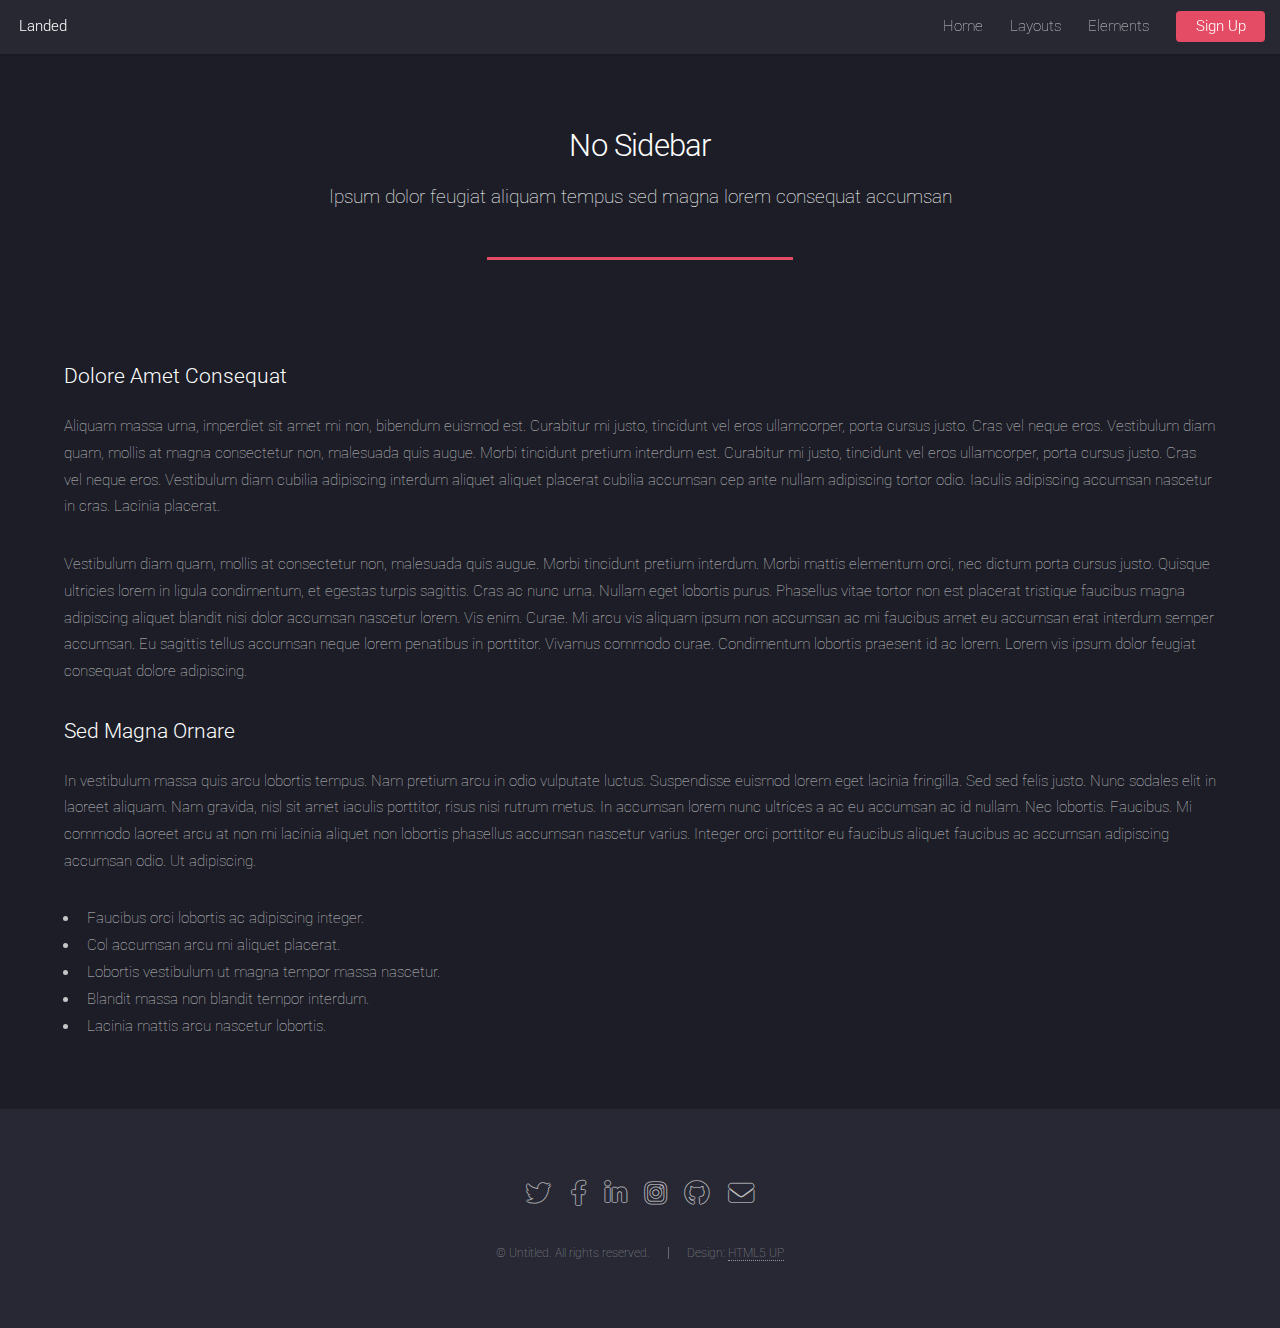
==== baseInformation.html @ 924f4331 "added badge deploy" ====
<!DOCTYPE HTML>
<!--
	Landed by HTML5 UP
	html5up.net | @ajlkn
	Free for personal and commercial use under the CCA 3.0 license (html5up.net/license)
-->
<html>
	<head>
		<title>No Sidebar - Landed by HTML5 UP</title>
		<meta charset="utf-8" />
		<meta name="viewport" content="width=device-width, initial-scale=1, user-scalable=no" />
		<link rel="stylesheet" href="assets/css/main.css" />
		<noscript><link rel="stylesheet" href="assets/css/noscript.css" /></noscript>
	</head>
	<body class="is-preload">
		<div id="page-wrapper">

			<!-- Header -->
				<header id="header">
					<h1 id="logo"><a href="index.html">Landed</a></h1>
					<nav id="nav">
						<ul>
							<li><a href="index.html">Home</a></li>
							<li>
								<a href="#">Layouts</a>
								<ul>
									<li><a href="left-sidebar.html">Left Sidebar</a></li>
									<li><a href="right-sidebar.html">Right Sidebar</a></li>
									<li><a href="no-sidebar.html">No Sidebar</a></li>
									<li>
										<a href="#">Submenu</a>
										<ul>
											<li><a href="#">Option 1</a></li>
											<li><a href="#">Option 2</a></li>
											<li><a href="#">Option 3</a></li>
											<li><a href="#">Option 4</a></li>
										</ul>
									</li>
								</ul>
							</li>
							<li><a href="elements.html">Elements</a></li>
							<li><a href="#" class="button primary">Sign Up</a></li>
						</ul>
					</nav>
				</header>

			<!-- Main -->
				<div id="main" class="wrapper style1">
					<div class="container">
						<header class="major">
							<h2>No Sidebar</h2>
							<p>Ipsum dolor feugiat aliquam tempus sed magna lorem consequat accumsan</p>
						</header>

						<!-- Content -->
							<section id="content">
								<a href="#" class="image fit"><img src="images/pic07.jpg" alt="" /></a>
								<h3>Dolore Amet Consequat</h3>
								<p>Aliquam massa urna, imperdiet sit amet mi non, bibendum euismod est. Curabitur mi justo, tincidunt vel eros ullamcorper, porta cursus justo. Cras vel neque eros. Vestibulum diam quam, mollis at magna consectetur non, malesuada quis augue. Morbi tincidunt pretium interdum est. Curabitur mi justo, tincidunt vel eros ullamcorper, porta cursus justo. Cras vel neque eros. Vestibulum diam cubilia adipiscing interdum aliquet aliquet placerat cubilia accumsan cep ante nullam adipiscing tortor odio. Iaculis adipiscing accumsan nascetur in cras. Lacinia placerat.</p>
								<p>Vestibulum diam quam, mollis at consectetur non, malesuada quis augue. Morbi tincidunt pretium interdum. Morbi mattis elementum orci, nec dictum porta cursus justo. Quisque ultricies lorem in ligula condimentum, et egestas turpis sagittis. Cras ac nunc urna. Nullam eget lobortis purus. Phasellus vitae tortor non est placerat tristique faucibus magna adipiscing aliquet blandit nisi dolor accumsan nascetur lorem. Vis enim. Curae. Mi arcu vis aliquam ipsum non accumsan ac mi faucibus amet eu accumsan erat interdum semper accumsan. Eu sagittis tellus accumsan neque lorem penatibus in porttitor. Vivamus commodo curae. Condimentum lobortis praesent id ac lorem. Lorem vis ipsum dolor feugiat consequat dolore adipiscing.</p>
								<h3>Sed Magna Ornare</h3>
								<p>In vestibulum massa quis arcu lobortis tempus. Nam pretium arcu in odio vulputate luctus. Suspendisse euismod lorem eget lacinia fringilla. Sed sed felis justo. Nunc sodales elit in laoreet aliquam. Nam gravida, nisl sit amet iaculis porttitor, risus nisi rutrum metus. In accumsan lorem nunc ultrices a ac eu accumsan ac id nullam. Nec lobortis. Faucibus. Mi commodo laoreet arcu at non mi lacinia aliquet non lobortis phasellus accumsan nascetur varius. Integer orci porttitor eu faucibus aliquet faucibus ac accumsan adipiscing accumsan odio. Ut adipiscing.</p>
								<ul>
									<li>Faucibus orci lobortis ac adipiscing integer.</li>
									<li>Col accumsan arcu mi aliquet placerat.</li>
									<li>Lobortis vestibulum ut magna tempor massa nascetur.</li>
									<li>Blandit massa non blandit tempor interdum.</li>
									<li>Lacinia mattis arcu nascetur lobortis.</li>
								</ul>
							</section>

					</div>
				</div>

			<!-- Footer -->
				<footer id="footer">
					<ul class="icons">
						<li><a href="#" class="icon brands alt fa-twitter"><span class="label">Twitter</span></a></li>
						<li><a href="#" class="icon brands alt fa-facebook-f"><span class="label">Facebook</span></a></li>
						<li><a href="#" class="icon brands alt fa-linkedin-in"><span class="label">LinkedIn</span></a></li>
						<li><a href="#" class="icon brands alt fa-instagram"><span class="label">Instagram</span></a></li>
						<li><a href="#" class="icon brands alt fa-github"><span class="label">GitHub</span></a></li>
						<li><a href="#" class="icon solid alt fa-envelope"><span class="label">Email</span></a></li>
					</ul>
					<ul class="copyright">
						<li>&copy; Untitled. All rights reserved.</li><li>Design: <a href="http://html5up.net">HTML5 UP</a></li>
					</ul>
				</footer>

		</div>

		<!-- Scripts -->
			<script src="assets/js/jquery.min.js"></script>
			<script src="assets/js/jquery.scrolly.min.js"></script>
			<script src="assets/js/jquery.dropotron.min.js"></script>
			<script src="assets/js/jquery.scrollex.min.js"></script>
			<script src="assets/js/browser.min.js"></script>
			<script src="assets/js/breakpoints.min.js"></script>
			<script src="assets/js/util.js"></script>
			<script src="assets/js/main.js"></script>
---- assets/css/main.css ----
@import url("fontawesome-all.min.css");
@import url("https://fonts.googleapis.com/css?family=Roboto:100,300,100italic,300italic");

/*
	Landed by HTML5 UP
	html5up.net | @ajlkn
	Free for personal and commercial use under the CCA 3.0 license (html5up.net/license)
*/

html, body, div, span, applet, object,
iframe, h1, h2, h3, h4, h5, h6, p, blockquote,
pre, a, abbr, acronym, address, big, cite,
code, del, dfn, em, img, ins, kbd, q, s, samp,
small, strike, strong, sub, sup, tt, var, b,
u, i, center, dl, dt, dd, ol, ul, li, fieldset,
form, label, legend, table, caption, tbody,
tfoot, thead, tr, th, td, article, aside,
canvas, details, embed, figure, figcaption,
footer, header, hgroup, menu, nav, output, ruby,
section, summary, time, mark, audio, video {
	margin: 0;
	padding: 0;
	border: 0;
	font-size: 100%;
	font: inherit;
	vertical-align: baseline;}

article, aside, details, figcaption, figure,
footer, header, hgroup, menu, nav, section {
	display: block;}

body {
	line-height: 1;
}

ol, ul {
	list-style: none;
}

blockquote, q {
	quotes: none;
}

	blockquote:before, blockquote:after, q:before, q:after {
		content: '';
		content: none;
	}

table {
	border-collapse: collapse;
	border-spacing: 0;
}

body {
	-webkit-text-size-adjust: none;
}

mark {
	background-color: transparent;
	color: inherit;
}

input::-moz-focus-inner {
	border: 0;
	padding: 0;
}

input, select, textarea {
	-moz-appearance: none;
	-webkit-appearance: none;
	-ms-appearance: none;
	appearance: none;
}

/* Basic */

	html {
		box-sizing: border-box;
	}

	*, *:before, *:after {
		box-sizing: inherit;
	}

	html, body {
		background: #1c1d26;
	}

	body.is-preload *, body.is-preload *:before, body.is-preload *:after {
		-moz-animation: none !important;
		-webkit-animation: none !important;
		-ms-animation: none !important;
		animation: none !important;
		-moz-transition: none !important;
		-webkit-transition: none !important;
		-ms-transition: none !important;
		transition: none !important;
	}

	body, input, select, textarea {
		color: rgba(255, 255, 255, 0.75);
		font-family: "Roboto", Helvetica, sans-serif;
		font-size: 15pt;
		font-weight: 100;
		line-height: 1.75em;
	}

	a {
		-moz-transition: border-color 0.2s ease-in-out, color 0.2s ease-in-out;
		-webkit-transition: border-color 0.2s ease-in-out, color 0.2s ease-in-out;
		-ms-transition: border-color 0.2s ease-in-out, color 0.2s ease-in-out;
		transition: border-color 0.2s ease-in-out, color 0.2s ease-in-out;
		border-bottom: dotted 1px;
		color: #e44c65;
		text-decoration: none;
	}

		a:hover {
			color: #e44c65 !important;
			border-bottom-color: transparent;
		}

	strong, b {
		color: #ffffff;
		font-weight: 300;
	}

	em, i {
		font-style: italic;
	}

	p {
		margin: 0 0 2em 0;
	}

	h1, h2, h3, h4, h5, h6 {
		color: #ffffff;
		font-weight: 300;
		line-height: 1em;
		margin: 0 0 1em 0;
	}

		h1 a, h2 a, h3 a, h4 a, h5 a, h6 a {
			color: inherit;
			border: 0;
		}

	h2 {
		font-size: 2em;
		line-height: 1.5em;
		letter-spacing: -0.025em;
	}

	h3 {
		font-size: 1.35em;
		line-height: 1.5em;
	}

	h4 {
		font-size: 1.1em;
		line-height: 1.5em;
	}

	h5 {
		font-size: 0.9em;
		line-height: 1.5em;
	}

	h6 {
		font-size: 0.7em;
		line-height: 1.5em;
	}

	sub {
		font-size: 0.8em;
		position: relative;
		top: 0.5em;
	}

	sup {
		font-size: 0.8em;
		position: relative;
		top: -0.5em;
	}

	hr {
		border: 0;
		border-bottom: solid 1px rgba(255, 255, 255, 0.3);
		margin: 3em 0;
	}

		hr.major {
			margin: 4em 0;
		}

	blockquote {
		border-left: solid 4px rgba(255, 255, 255, 0.3);
		font-style: italic;
		margin: 0 0 2em 0;
		padding: 0.5em 0 0.5em 2em;
	}

	code {
		background: rgba(255, 255, 255, 0.075);
		border-radius: 4px;
		font-family: "Courier New", monospace;
		font-size: 0.9em;
		margin: 0 0.25em;
		padding: 0.25em 0.65em;
	}

	pre {
		-webkit-overflow-scrolling: touch;
		font-family: "Courier New", monospace;
		font-size: 0.9em;
		margin: 0 0 2em 0;
	}

		pre code {
			display: block;
			line-height: 1.75em;
			padding: 1em 1.5em;
			overflow-x: auto;
		}

	.align-left {
		text-align: left;
	}

	.align-center {
		text-align: center;
	}

	.align-right {
		text-align: right;
	}

/* Loader */

	@-moz-keyframes spinner-show {
		0% {
			opacity: 0;
		}

		100% {
			opacity: 1;
		}
	}

	@-webkit-keyframes spinner-show {
		0% {
			opacity: 0;
		}

		100% {
			opacity: 1;
		}
	}

	@-ms-keyframes spinner-show {
		0% {
			opacity: 0;
		}

		100% {
			opacity: 1;
		}
	}

	@keyframes spinner-show {
		0% {
			opacity: 0;
		}

		100% {
			opacity: 1;
		}
	}

	@-moz-keyframes spinner-hide {
		0% {
			color: rgba(255, 255, 255, 0.15);
			z-index: 100001;
			-moz-transform: scale(1) rotate(0deg);
			-webkit-transform: scale(1) rotate(0deg);
			-ms-transform: scale(1) rotate(0deg);
			transform: scale(1) rotate(0deg);
		}

		99% {
			color: #1c1d26;
			z-index: 100001;
			-moz-transform: scale(0.5) rotate(360deg);
			-webkit-transform: scale(0.5) rotate(360deg);
			-ms-transform: scale(0.5) rotate(360deg);
			transform: scale(0.5) rotate(360deg);
		}

		100% {
			color: #1c1d26;
			z-index: -1;
			-moz-transform: scale(0.5) rotate(360deg);
			-webkit-transform: scale(0.5) rotate(360deg);
			-ms-transform: scale(0.5) rotate(360deg);
			transform: scale(0.5) rotate(360deg);
		}
	}

	@-webkit-keyframes spinner-hide {
		0% {
			color: rgba(255, 255, 255, 0.15);
			z-index: 100001;
			-moz-transform: scale(1) rotate(0deg);
			-webkit-transform: scale(1) rotate(0deg);
			-ms-transform: scale(1) rotate(0deg);
			transform: scale(1) rotate(0deg);
		}

		99% {
			color: #1c1d26;
			z-index: 100001;
			-moz-transform: scale(0.5) rotate(360deg);
			-webkit-transform: scale(0.5) rotate(360deg);
			-ms-transform: scale(0.5) rotate(360deg);
			transform: scale(0.5) rotate(360deg);
		}

		100% {
			color: #1c1d26;
			z-index: -1;
			-moz-transform: scale(0.5) rotate(360deg);
			-webkit-transform: scale(0.5) rotate(360deg);
			-ms-transform: scale(0.5) rotate(360deg);
			transform: scale(0.5) rotate(360deg);
		}
	}

	@-ms-keyframes spinner-hide {
		0% {
			color: rgba(255, 255, 255, 0.15);
			z-index: 100001;
			-moz-transform: scale(1) rotate(0deg);
			-webkit-transform: scale(1) rotate(0deg);
			-ms-transform: scale(1) rotate(0deg);
			transform: scale(1) rotate(0deg);
		}

		99% {
			color: #1c1d26;
			z-index: 100001;
			-moz-transform: scale(0.5) rotate(360deg);
			-webkit-transform: scale(0.5) rotate(360deg);
			-ms-transform: scale(0.5) rotate(360deg);
			transform: scale(0.5) rotate(360deg);
		}

		100% {
			color: #1c1d26;
			z-index: -1;
			-moz-transform: scale(0.5) rotate(360deg);
			-webkit-transform: scale(0.5) rotate(360deg);
			-ms-transform: scale(0.5) rotate(360deg);
			transform: scale(0.5) rotate(360deg);
		}
	}

	@keyframes spinner-hide {
		0% {
			color: rgba(255, 255, 255, 0.15);
			z-index: 100001;
			-moz-transform: scale(1) rotate(0deg);
			-webkit-transform: scale(1) rotate(0deg);
			-ms-transform: scale(1) rotate(0deg);
			transform: scale(1) rotate(0deg);
		}

		99% {
			color: #1c1d26;
			z-index: 100001;
			-moz-transform: scale(0.5) rotate(360deg);
			-webkit-transform: scale(0.5) rotate(360deg);
			-ms-transform: scale(0.5) rotate(360deg);
			transform: scale(0.5) rotate(360deg);
		}

		100% {
			color: #1c1d26;
			z-index: -1;
			-moz-transform: scale(0.5) rotate(360deg);
			-webkit-transform: scale(0.5) rotate(360deg);
			-ms-transform: scale(0.5) rotate(360deg);
			transform: scale(0.5) rotate(360deg);
		}
	}

	@-moz-keyframes spinner-rotate {
		0% {
			-moz-transform: scale(1) rotate(0deg);
			-webkit-transform: scale(1) rotate(0deg);
			-ms-transform: scale(1) rotate(0deg);
			transform: scale(1) rotate(0deg);
		}

		100% {
			-moz-transform: scale(1) rotate(360deg);
			-webkit-transform: scale(1) rotate(360deg);
			-ms-transform: scale(1) rotate(360deg);
			transform: scale(1) rotate(360deg);
		}
	}

	@-webkit-keyframes spinner-rotate {
		0% {
			-moz-transform: scale(1) rotate(0deg);
			-webkit-transform: scale(1) rotate(0deg);
			-ms-transform: scale(1) rotate(0deg);
			transform: scale(1) rotate(0deg);
		}

		100% {
			-moz-transform: scale(1) rotate(360deg);
			-webkit-transform: scale(1) rotate(360deg);
			-ms-transform: scale(1) rotate(360deg);
			transform: scale(1) rotate(360deg);
		}
	}

	@-ms-keyframes spinner-rotate {
		0% {
			-moz-transform: scale(1) rotate(0deg);
			-webkit-transform: scale(1) rotate(0deg);
			-ms-transform: scale(1) rotate(0deg);
			transform: scale(1) rotate(0deg);
		}

		100% {
			-moz-transform: scale(1) rotate(360deg);
			-webkit-transform: scale(1) rotate(360deg);
			-ms-transform: scale(1) rotate(360deg);
			transform: scale(1) rotate(360deg);
		}
	}

	@keyframes spinner-rotate {
		0% {
			-moz-transform: scale(1) rotate(0deg);
			-webkit-transform: scale(1) rotate(0deg);
			-ms-transform: scale(1) rotate(0deg);
			transform: scale(1) rotate(0deg);
		}

		100% {
			-moz-transform: scale(1) rotate(360deg);
			-webkit-transform: scale(1) rotate(360deg);
			-ms-transform: scale(1) rotate(360deg);
			transform: scale(1) rotate(360deg);
		}
	}

	@-moz-keyframes overlay-hide {
		0% {
			opacity: 1;
			z-index: 100000;
		}

		15% {
			opacity: 1;
			z-index: 100000;
		}

		99% {
			opacity: 0;
			z-index: 100000;
		}

		100% {
			opacity: 0;
			z-index: -1;
		}
	}

	@-webkit-keyframes overlay-hide {
		0% {
			opacity: 1;
			z-index: 100000;
		}

		15% {
			opacity: 1;
			z-index: 100000;
		}

		99% {
			opacity: 0;
			z-index: 100000;
		}

		100% {
			opacity: 0;
			z-index: -1;
		}
	}

	@-ms-keyframes overlay-hide {
		0% {
			opacity: 1;
			z-index: 100000;
		}

		15% {
			opacity: 1;
			z-index: 100000;
		}

		99% {
			opacity: 0;
			z-index: 100000;
		}

		100% {
			opacity: 0;
			z-index: -1;
		}
	}

	@keyframes overlay-hide {
		0% {
			opacity: 1;
			z-index: 100000;
		}

		15% {
			opacity: 1;
			z-index: 100000;
		}

		99% {
			opacity: 0;
			z-index: 100000;
		}

		100% {
			opacity: 0;
			z-index: -1;
		}
	}

	body.landing {
		text-decoration: none;
	}

		body.landing:before {
			-moz-osx-font-smoothing: grayscale;
			-webkit-font-smoothing: antialiased;
			display: inline-block;
			font-style: normal;
			font-variant: normal;
			text-rendering: auto;
			line-height: 1;
			text-transform: none !important;
			font-family: 'Font Awesome 5 Free';
			font-weight: 900;
		}

		body.landing:before {
			-moz-animation: spinner-show 1.5s 1 0.25s ease forwards, spinner-hide 0.25s ease-in-out forwards !important;
			-webkit-animation: spinner-show 1.5s 1 0.25s ease forwards, spinner-hide 0.25s ease-in-out forwards !important;
			-ms-animation: spinner-show 1.5s 1 0.25s ease forwards, spinner-hide 0.25s ease-in-out forwards !important;
			animation: spinner-show 1.5s 1 0.25s ease forwards, spinner-hide 0.25s ease-in-out forwards !important;
			-moz-transform-origin: 50% 50%;
			-webkit-transform-origin: 50% 50%;
			-ms-transform-origin: 50% 50%;
			transform-origin: 50% 50%;
			color: rgba(255, 255, 255, 0.15);
			content: '\f1ce';
			cursor: default;
			display: block;
			font-size: 2em;
			height: 2em;
			left: 50%;
			line-height: 2em;
			margin: -1em 0 0 -1em;
			opacity: 0;
			position: fixed;
			text-align: center;
			top: 50%;
			width: 2em;
			z-index: -1;
		}

		body.landing:after {
			-moz-animation: overlay-hide 1.5s ease-in forwards !important;
			-webkit-animation: overlay-hide 1.5s ease-in forwards !important;
			-ms-animation: overlay-hide 1.5s ease-in forwards !important;
			animation: overlay-hide 1.5s ease-in forwards !important;
			background: #1c1d26;
			content: '';
			display: block;
			height: 100%;
			left: 0;
			opacity: 0;
			position: fixed;
			top: 0;
			width: 100%;
			z-index: -1;
		}

		body.landing.is-preload:before {
			-moz-animation: spinner-show 1.5s 1 0.25s ease forwards, spinner-rotate 0.75s infinite linear !important;
			-webkit-animation: spinner-show 1.5s 1 0.25s ease forwards, spinner-rotate 0.75s infinite linear !important;
			-ms-animation: spinner-show 1.5s 1 0.25s ease forwards, spinner-rotate 0.75s infinite linear !important;
			animation: spinner-show 1.5s 1 0.25s ease forwards, spinner-rotate 0.75s infinite linear !important;
			z-index: 100001;
		}

		body.landing.is-preload:after {
			-moz-animation: none !important;
			-webkit-animation: none !important;
			-ms-animation: none !important;
			animation: none !important;
			opacity: 1;
			z-index: 100000;
		}

	@media (-webkit-min-device-pixel-ratio: 2) {

		body.landing:before {
			line-height: 2.025em;
		}

	}

/* Container */

	.container {
		margin: 0 auto;
		max-width: calc(100% - 4em);
		width: 70em;
	}

		.container.xsmall {
			width: 17.5em;
		}

		.container.small {
			width: 35em;
		}

		.container.medium {
			width: 52.5em;
		}

		.container.large {
			width: 87.5em;
		}

		.container.xlarge {
			width: 105em;
		}

		.container.max {
			width: 100%;
		}

		@media screen and (max-width: 1280px) {

			.container {
				width: 90%;
				max-width: 100%;
			}

		}

		@media screen and (max-width: 980px) {

			.container {
				width: 100% !important;
			}

		}

/* Row */

	.row {
		display: flex;
		flex-wrap: wrap;
		box-sizing: border-box;
		align-items: stretch;
	}

		.row > * {
			box-sizing: border-box;
		}

		.row.gtr-uniform > * > :last-child {
			margin-bottom: 0;
		}

		.row.aln-left {
			justify-content: flex-start;
		}

		.row.aln-center {
			justify-content: center;
		}

		.row.aln-right {
			justify-content: flex-end;
		}

		.row.aln-top {
			align-items: flex-start;
		}

		.row.aln-middle {
			align-items: center;
		}

		.row.aln-bottom {
			align-items: flex-end;
		}

		.row > .imp {
			order: -1;
		}

		.row > .col-1 {
			width: 8.33333%;
		}

		.row > .off-1 {
			margin-left: 8.33333%;
		}

		.row > .col-2 {
			width: 16.66667%;
		}

		.row > .off-2 {
			margin-left: 16.66667%;
		}

		.row > .col-3 {
			width: 25%;
		}

		.row > .off-3 {
			margin-left: 25%;
		}

		.row > .col-4 {
			width: 33.33333%;
		}

		.row > .off-4 {
			margin-left: 33.33333%;
		}

		.row > .col-5 {
			width: 41.66667%;
		}

		.row > .off-5 {
			margin-left: 41.66667%;
		}

		.row > .col-6 {
			width: 50%;
		}

		.row > .off-6 {
			margin-left: 50%;
		}

		.row > .col-7 {
			width: 58.33333%;
		}

		.row > .off-7 {
			margin-left: 58.33333%;
		}

		.row > .col-8 {
			width: 66.66667%;
		}

		.row > .off-8 {
			margin-left: 66.66667%;
		}

		.row > .col-9 {
			width: 75%;
		}

		.row > .off-9 {
			margin-left: 75%;
		}

		.row > .col-10 {
			width: 83.33333%;
		}

		.row > .off-10 {
			margin-left: 83.33333%;
		}

		.row > .col-11 {
			width: 91.66667%;
		}

		.row > .off-11 {
			margin-left: 91.66667%;
		}

		.row > .col-12 {
			width: 100%;
		}

		.row > .off-12 {
			margin-left: 100%;
		}

		.row.gtr-0 {
			margin-top: 0;
			margin-left: 0em;
		}

			.row.gtr-0 > * {
				padding: 0 0 0 0em;
			}

			.row.gtr-0.gtr-uniform {
				margin-top: 0em;
			}

				.row.gtr-0.gtr-uniform > * {
					padding-top: 0em;
				}

		.row.gtr-25 {
			margin-top: 0;
			margin-left: -0.625em;
		}

			.row.gtr-25 > * {
				padding: 0 0 0 0.625em;
			}

			.row.gtr-25.gtr-uniform {
				margin-top: -0.625em;
			}

				.row.gtr-25.gtr-uniform > * {
					padding-top: 0.625em;
				}

		.row.gtr-50 {
			margin-top: 0;
			margin-left: -1.25em;
		}

			.row.gtr-50 > * {
				padding: 0 0 0 1.25em;
			}

			.row.gtr-50.gtr-uniform {
				margin-top: -1.25em;
			}

				.row.gtr-50.gtr-uniform > * {
					padding-top: 1.25em;
				}

		.row {
			margin-top: 0;
			margin-left: -2.5em;
		}

			.row > * {
				padding: 0 0 0 2.5em;
			}

			.row.gtr-uniform {
				margin-top: -2.5em;
			}

				.row.gtr-uniform > * {
					padding-top: 2.5em;
				}

		.row.gtr-150 {
			margin-top: 0;
			margin-left: -3.75em;
		}

			.row.gtr-150 > * {
				padding: 0 0 0 3.75em;
			}

			.row.gtr-150.gtr-uniform {
				margin-top: -3.75em;
			}

				.row.gtr-150.gtr-uniform > * {
					padding-top: 3.75em;
				}

		.row.gtr-200 {
			margin-top: 0;
			margin-left: -5em;
		}

			.row.gtr-200 > * {
				padding: 0 0 0 5em;
			}

			.row.gtr-200.gtr-uniform {
				margin-top: -5em;
			}

				.row.gtr-200.gtr-uniform > * {
					padding-top: 5em;
				}

		@media screen and (max-width: 1680px) {

			.row {
				display: flex;
				flex-wrap: wrap;
				box-sizing: border-box;
				align-items: stretch;
			}

				.row > * {
					box-sizing: border-box;
				}

				.row.gtr-uniform > * > :last-child {
					margin-bottom: 0;
				}

				.row.aln-left {
					justify-content: flex-start;
				}

				.row.aln-center {
					justify-content: center;
				}

				.row.aln-right {
					justify-content: flex-end;
				}

				.row.aln-top {
					align-items: flex-start;
				}

				.row.aln-middle {
					align-items: center;
				}

				.row.aln-bottom {
					align-items: flex-end;
				}

				.row > .imp-xlarge {
					order: -1;
				}

				.row > .col-1-xlarge {
					width: 8.33333%;
				}

				.row > .off-1-xlarge {
					margin-left: 8.33333%;
				}

				.row > .col-2-xlarge {
					width: 16.66667%;
				}

				.row > .off-2-xlarge {
					margin-left: 16.66667%;
				}

				.row > .col-3-xlarge {
					width: 25%;
				}

				.row > .off-3-xlarge {
					margin-left: 25%;
				}

				.row > .col-4-xlarge {
					width: 33.33333%;
				}

				.row > .off-4-xlarge {
					margin-left: 33.33333%;
				}

				.row > .col-5-xlarge {
					width: 41.66667%;
				}

				.row > .off-5-xlarge {
					margin-left: 41.66667%;
				}

				.row > .col-6-xlarge {
					width: 50%;
				}

				.row > .off-6-xlarge {
					margin-left: 50%;
				}

				.row > .col-7-xlarge {
					width: 58.33333%;
				}

				.row > .off-7-xlarge {
					margin-left: 58.33333%;
				}

				.row > .col-8-xlarge {
					width: 66.66667%;
				}

				.row > .off-8-xlarge {
					margin-left: 66.66667%;
				}

				.row > .col-9-xlarge {
					width: 75%;
				}

				.row > .off-9-xlarge {
					margin-left: 75%;
				}

				.row > .col-10-xlarge {
					width: 83.33333%;
				}

				.row > .off-10-xlarge {
					margin-left: 83.33333%;
				}

				.row > .col-11-xlarge {
					width: 91.66667%;
				}

				.row > .off-11-xlarge {
					margin-left: 91.66667%;
				}

				.row > .col-12-xlarge {
					width: 100%;
				}

				.row > .off-12-xlarge {
					margin-left: 100%;
				}

				.row.gtr-0 {
					margin-top: 0;
					margin-left: 0em;
				}

					.row.gtr-0 > * {
						padding: 0 0 0 0em;
					}

					.row.gtr-0.gtr-uniform {
						margin-top: 0em;
					}

						.row.gtr-0.gtr-uniform > * {
							padding-top: 0em;
						}

				.row.gtr-25 {
					margin-top: 0;
					margin-left: -0.625em;
				}

					.row.gtr-25 > * {
						padding: 0 0 0 0.625em;
					}

					.row.gtr-25.gtr-uniform {
						margin-top: -0.625em;
					}

						.row.gtr-25.gtr-uniform > * {
							padding-top: 0.625em;
						}

				.row.gtr-50 {
					margin-top: 0;
					margin-left: -1.25em;
				}

					.row.gtr-50 > * {
						padding: 0 0 0 1.25em;
					}

					.row.gtr-50.gtr-uniform {
						margin-top: -1.25em;
					}

						.row.gtr-50.gtr-uniform > * {
							padding-top: 1.25em;
						}

				.row {
					margin-top: 0;
					margin-left: -2.5em;
				}

					.row > * {
						padding: 0 0 0 2.5em;
					}

					.row.gtr-uniform {
						margin-top: -2.5em;
					}

						.row.gtr-uniform > * {
							padding-top: 2.5em;
						}

				.row.gtr-150 {
					margin-top: 0;
					margin-left: -3.75em;
				}

					.row.gtr-150 > * {
						padding: 0 0 0 3.75em;
					}

					.row.gtr-150.gtr-uniform {
						margin-top: -3.75em;
					}

						.row.gtr-150.gtr-uniform > * {
							padding-top: 3.75em;
						}

				.row.gtr-200 {
					margin-top: 0;
					margin-left: -5em;
				}

					.row.gtr-200 > * {
						padding: 0 0 0 5em;
					}

					.row.gtr-200.gtr-uniform {
						margin-top: -5em;
					}

						.row.gtr-200.gtr-uniform > * {
							padding-top: 5em;
						}

		}

		@media screen and (max-width: 1280px) {

			.row {
				display: flex;
				flex-wrap: wrap;
				box-sizing: border-box;
				align-items: stretch;
			}

				.row > * {
					box-sizing: border-box;
				}

				.row.gtr-uniform > * > :last-child {
					margin-bottom: 0;
				}

				.row.aln-left {
					justify-content: flex-start;
				}

				.row.aln-center {
					justify-content: center;
				}

				.row.aln-right {
					justify-content: flex-end;
				}

				.row.aln-top {
					align-items: flex-start;
				}

				.row.aln-middle {
					align-items: center;
				}

				.row.aln-bottom {
					align-items: flex-end;
				}

				.row > .imp-large {
					order: -1;
				}

				.row > .col-1-large {
					width: 8.33333%;
				}

				.row > .off-1-large {
					margin-left: 8.33333%;
				}

				.row > .col-2-large {
					width: 16.66667%;
				}

				.row > .off-2-large {
					margin-left: 16.66667%;
				}

				.row > .col-3-large {
					width: 25%;
				}

				.row > .off-3-large {
					margin-left: 25%;
				}

				.row > .col-4-large {
					width: 33.33333%;
				}

				.row > .off-4-large {
					margin-left: 33.33333%;
				}

				.row > .col-5-large {
					width: 41.66667%;
				}

				.row > .off-5-large {
					margin-left: 41.66667%;
				}

				.row > .col-6-large {
					width: 50%;
				}

				.row > .off-6-large {
					margin-left: 50%;
				}

				.row > .col-7-large {
					width: 58.33333%;
				}

				.row > .off-7-large {
					margin-left: 58.33333%;
				}

				.row > .col-8-large {
					width: 66.66667%;
				}

				.row > .off-8-large {
					margin-left: 66.66667%;
				}

				.row > .col-9-large {
					width: 75%;
				}

				.row > .off-9-large {
					margin-left: 75%;
				}

				.row > .col-10-large {
					width: 83.33333%;
				}

				.row > .off-10-large {
					margin-left: 83.33333%;
				}

				.row > .col-11-large {
					width: 91.66667%;
				}

				.row > .off-11-large {
					margin-left: 91.66667%;
				}

				.row > .col-12-large {
					width: 100%;
				}

				.row > .off-12-large {
					margin-left: 100%;
				}

				.row.gtr-0 {
					margin-top: 0;
					margin-left: 0em;
				}

					.row.gtr-0 > * {
						padding: 0 0 0 0em;
					}

					.row.gtr-0.gtr-uniform {
						margin-top: 0em;
					}

						.row.gtr-0.gtr-uniform > * {
							padding-top: 0em;
						}

				.row.gtr-25 {
					margin-top: 0;
					margin-left: -0.625em;
				}

					.row.gtr-25 > * {
						padding: 0 0 0 0.625em;
					}

					.row.gtr-25.gtr-uniform {
						margin-top: -0.625em;
					}

						.row.gtr-25.gtr-uniform > * {
							padding-top: 0.625em;
						}

				.row.gtr-50 {
					margin-top: 0;
					margin-left: -1.25em;
				}

					.row.gtr-50 > * {
						padding: 0 0 0 1.25em;
					}

					.row.gtr-50.gtr-uniform {
						margin-top: -1.25em;
					}

						.row.gtr-50.gtr-uniform > * {
							padding-top: 1.25em;
						}

				.row {
					margin-top: 0;
					margin-left: -2.5em;
				}

					.row > * {
						padding: 0 0 0 2.5em;
					}

					.row.gtr-uniform {
						margin-top: -2.5em;
					}

						.row.gtr-uniform > * {
							padding-top: 2.5em;
						}

				.row.gtr-150 {
					margin-top: 0;
					margin-left: -3.75em;
				}

					.row.gtr-150 > * {
						padding: 0 0 0 3.75em;
					}

					.row.gtr-150.gtr-uniform {
						margin-top: -3.75em;
					}

						.row.gtr-150.gtr-uniform > * {
							padding-top: 3.75em;
						}

				.row.gtr-200 {
					margin-top: 0;
					margin-left: -5em;
				}

					.row.gtr-200 > * {
						padding: 0 0 0 5em;
					}

					.row.gtr-200.gtr-uniform {
						margin-top: -5em;
					}

						.row.gtr-200.gtr-uniform > * {
							padding-top: 5em;
						}

		}

		@media screen and (max-width: 980px) {

			.row {
				display: flex;
				flex-wrap: wrap;
				box-sizing: border-box;
				align-items: stretch;
			}

				.row > * {
					box-sizing: border-box;
				}

				.row.gtr-uniform > * > :last-child {
					margin-bottom: 0;
				}

				.row.aln-left {
					justify-content: flex-start;
				}

				.row.aln-center {
					justify-content: center;
				}

				.row.aln-right {
					justify-content: flex-end;
				}

				.row.aln-top {
					align-items: flex-start;
				}

				.row.aln-middle {
					align-items: center;
				}

				.row.aln-bottom {
					align-items: flex-end;
				}

				.row > .imp-medium {
					order: -1;
				}

				.row > .col-1-medium {
					width: 8.33333%;
				}

				.row > .off-1-medium {
					margin-left: 8.33333%;
				}

				.row > .col-2-medium {
					width: 16.66667%;
				}

				.row > .off-2-medium {
					margin-left: 16.66667%;
				}

				.row > .col-3-medium {
					width: 25%;
				}

				.row > .off-3-medium {
					margin-left: 25%;
				}

				.row > .col-4-medium {
					width: 33.33333%;
				}

				.row > .off-4-medium {
					margin-left: 33.33333%;
				}

				.row > .col-5-medium {
					width: 41.66667%;
				}

				.row > .off-5-medium {
					margin-left: 41.66667%;
				}

				.row > .col-6-medium {
					width: 50%;
				}

				.row > .off-6-medium {
					margin-left: 50%;
				}

				.row > .col-7-medium {
					width: 58.33333%;
				}

				.row > .off-7-medium {
					margin-left: 58.33333%;
				}

				.row > .col-8-medium {
					width: 66.66667%;
				}

				.row > .off-8-medium {
					margin-left: 66.66667%;
				}

				.row > .col-9-medium {
					width: 75%;
				}

				.row > .off-9-medium {
					margin-left: 75%;
				}

				.row > .col-10-medium {
					width: 83.33333%;
				}

				.row > .off-10-medium {
					margin-left: 83.33333%;
				}

				.row > .col-11-medium {
					width: 91.66667%;
				}

				.row > .off-11-medium {
					margin-left: 91.66667%;
				}

				.row > .col-12-medium {
					width: 100%;
				}

				.row > .off-12-medium {
					margin-left: 100%;
				}

				.row.gtr-0 {
					margin-top: 0;
					margin-left: 0em;
				}

					.row.gtr-0 > * {
						padding: 0 0 0 0em;
					}

					.row.gtr-0.gtr-uniform {
						margin-top: 0em;
					}

						.row.gtr-0.gtr-uniform > * {
							padding-top: 0em;
						}

				.row.gtr-25 {
					margin-top: 0;
					margin-left: -0.625em;
				}

					.row.gtr-25 > * {
						padding: 0 0 0 0.625em;
					}

					.row.gtr-25.gtr-uniform {
						margin-top: -0.625em;
					}

						.row.gtr-25.gtr-uniform > * {
							padding-top: 0.625em;
						}

				.row.gtr-50 {
					margin-top: 0;
					margin-left: -1.25em;
				}

					.row.gtr-50 > * {
						padding: 0 0 0 1.25em;
					}

					.row.gtr-50.gtr-uniform {
						margin-top: -1.25em;
					}

						.row.gtr-50.gtr-uniform > * {
							padding-top: 1.25em;
						}

				.row {
					margin-top: 0;
					margin-left: -2.5em;
				}

					.row > * {
						padding: 0 0 0 2.5em;
					}

					.row.gtr-uniform {
						margin-top: -2.5em;
					}

						.row.gtr-uniform > * {
							padding-top: 2.5em;
						}

				.row.gtr-150 {
					margin-top: 0;
					margin-left: -3.75em;
				}

					.row.gtr-150 > * {
						padding: 0 0 0 3.75em;
					}

					.row.gtr-150.gtr-uniform {
						margin-top: -3.75em;
					}

						.row.gtr-150.gtr-uniform > * {
							padding-top: 3.75em;
						}

				.row.gtr-200 {
					margin-top: 0;
					margin-left: -5em;
				}

					.row.gtr-200 > * {
						padding: 0 0 0 5em;
					}

					.row.gtr-200.gtr-uniform {
						margin-top: -5em;
					}

						.row.gtr-200.gtr-uniform > * {
							padding-top: 5em;
						}

		}

		@media screen and (max-width: 736px) {

			.row {
				display: flex;
				flex-wrap: wrap;
				box-sizing: border-box;
				align-items: stretch;
			}

				.row > * {
					box-sizing: border-box;
				}

				.row.gtr-uniform > * > :last-child {
					margin-bottom: 0;
				}

				.row.aln-left {
					justify-content: flex-start;
				}

				.row.aln-center {
					justify-content: center;
				}

				.row.aln-right {
					justify-content: flex-end;
				}

				.row.aln-top {
					align-items: flex-start;
				}

				.row.aln-middle {
					align-items: center;
				}

				.row.aln-bottom {
					align-items: flex-end;
				}

				.row > .imp-small {
					order: -1;
				}

				.row > .col-1-small {
					width: 8.33333%;
				}

				.row > .off-1-small {
					margin-left: 8.33333%;
				}

				.row > .col-2-small {
					width: 16.66667%;
				}

				.row > .off-2-small {
					margin-left: 16.66667%;
				}

				.row > .col-3-small {
					width: 25%;
				}

				.row > .off-3-small {
					margin-left: 25%;
				}

				.row > .col-4-small {
					width: 33.33333%;
				}

				.row > .off-4-small {
					margin-left: 33.33333%;
				}

				.row > .col-5-small {
					width: 41.66667%;
				}

				.row > .off-5-small {
					margin-left: 41.66667%;
				}

				.row > .col-6-small {
					width: 50%;
				}

				.row > .off-6-small {
					margin-left: 50%;
				}

				.row > .col-7-small {
					width: 58.33333%;
				}

				.row > .off-7-small {
					margin-left: 58.33333%;
				}

				.row > .col-8-small {
					width: 66.66667%;
				}

				.row > .off-8-small {
					margin-left: 66.66667%;
				}

				.row > .col-9-small {
					width: 75%;
				}

				.row > .off-9-small {
					margin-left: 75%;
				}

				.row > .col-10-small {
					width: 83.33333%;
				}

				.row > .off-10-small {
					margin-left: 83.33333%;
				}

				.row > .col-11-small {
					width: 91.66667%;
				}

				.row > .off-11-small {
					margin-left: 91.66667%;
				}

				.row > .col-12-small {
					width: 100%;
				}

				.row > .off-12-small {
					margin-left: 100%;
				}

				.row.gtr-0 {
					margin-top: 0;
					margin-left: 0em;
				}

					.row.gtr-0 > * {
						padding: 0 0 0 0em;
					}

					.row.gtr-0.gtr-uniform {
						margin-top: 0em;
					}

						.row.gtr-0.gtr-uniform > * {
							padding-top: 0em;
						}

				.row.gtr-25 {
					margin-top: 0;
					margin-left: -0.625em;
				}

					.row.gtr-25 > * {
						padding: 0 0 0 0.625em;
					}

					.row.gtr-25.gtr-uniform {
						margin-top: -0.625em;
					}

						.row.gtr-25.gtr-uniform > * {
							padding-top: 0.625em;
						}

				.row.gtr-50 {
					margin-top: 0;
					margin-left: -1.25em;
				}

					.row.gtr-50 > * {
						padding: 0 0 0 1.25em;
					}

					.row.gtr-50.gtr-uniform {
						margin-top: -1.25em;
					}

						.row.gtr-50.gtr-uniform > * {
							padding-top: 1.25em;
						}

				.row {
					margin-top: 0;
					margin-left: -2.5em;
				}

					.row > * {
						padding: 0 0 0 2.5em;
					}

					.row.gtr-uniform {
						margin-top: -2.5em;
					}

						.row.gtr-uniform > * {
							padding-top: 2.5em;
						}

				.row.gtr-150 {
					margin-top: 0;
					margin-left: -3.75em;
				}

					.row.gtr-150 > * {
						padding: 0 0 0 3.75em;
					}

					.row.gtr-150.gtr-uniform {
						margin-top: -3.75em;
					}

						.row.gtr-150.gtr-uniform > * {
							padding-top: 3.75em;
						}

				.row.gtr-200 {
					margin-top: 0;
					margin-left: -5em;
				}

					.row.gtr-200 > * {
						padding: 0 0 0 5em;
					}

					.row.gtr-200.gtr-uniform {
						margin-top: -5em;
					}

						.row.gtr-200.gtr-uniform > * {
							padding-top: 5em;
						}

		}

		@media screen and (max-width: 480px) {

			.row {
				display: flex;
				flex-wrap: wrap;
				box-sizing: border-box;
				align-items: stretch;
			}

				.row > * {
					box-sizing: border-box;
				}

				.row.gtr-uniform > * > :last-child {
					margin-bottom: 0;
				}

				.row.aln-left {
					justify-content: flex-start;
				}

				.row.aln-center {
					justify-content: center;
				}

				.row.aln-right {
					justify-content: flex-end;
				}

				.row.aln-top {
					align-items: flex-start;
				}

				.row.aln-middle {
					align-items: center;
				}

				.row.aln-bottom {
					align-items: flex-end;
				}

				.row > .imp-xsmall {
					order: -1;
				}

				.row > .col-1-xsmall {
					width: 8.33333%;
				}

				.row > .off-1-xsmall {
					margin-left: 8.33333%;
				}

				.row > .col-2-xsmall {
					width: 16.66667%;
				}

				.row > .off-2-xsmall {
					margin-left: 16.66667%;
				}

				.row > .col-3-xsmall {
					width: 25%;
				}

				.row > .off-3-xsmall {
					margin-left: 25%;
				}

				.row > .col-4-xsmall {
					width: 33.33333%;
				}

				.row > .off-4-xsmall {
					margin-left: 33.33333%;
				}

				.row > .col-5-xsmall {
					width: 41.66667%;
				}

				.row > .off-5-xsmall {
					margin-left: 41.66667%;
				}

				.row > .col-6-xsmall {
					width: 50%;
				}

				.row > .off-6-xsmall {
					margin-left: 50%;
				}

				.row > .col-7-xsmall {
					width: 58.33333%;
				}

				.row > .off-7-xsmall {
					margin-left: 58.33333%;
				}

				.row > .col-8-xsmall {
					width: 66.66667%;
				}

				.row > .off-8-xsmall {
					margin-left: 66.66667%;
				}

				.row > .col-9-xsmall {
					width: 75%;
				}

				.row > .off-9-xsmall {
					margin-left: 75%;
				}

				.row > .col-10-xsmall {
					width: 83.33333%;
				}

				.row > .off-10-xsmall {
					margin-left: 83.33333%;
				}

				.row > .col-11-xsmall {
					width: 91.66667%;
				}

				.row > .off-11-xsmall {
					margin-left: 91.66667%;
				}

				.row > .col-12-xsmall {
					width: 100%;
				}

				.row > .off-12-xsmall {
					margin-left: 100%;
				}

				.row.gtr-0 {
					margin-top: 0;
					margin-left: 0em;
				}

					.row.gtr-0 > * {
						padding: 0 0 0 0em;
					}

					.row.gtr-0.gtr-uniform {
						margin-top: 0em;
					}

						.row.gtr-0.gtr-uniform > * {
							padding-top: 0em;
						}

				.row.gtr-25 {
					margin-top: 0;
					margin-left: -0.625em;
				}

					.row.gtr-25 > * {
						padding: 0 0 0 0.625em;
					}

					.row.gtr-25.gtr-uniform {
						margin-top: -0.625em;
					}

						.row.gtr-25.gtr-uniform > * {
							padding-top: 0.625em;
						}

				.row.gtr-50 {
					margin-top: 0;
					margin-left: -1.25em;
				}

					.row.gtr-50 > * {
						padding: 0 0 0 1.25em;
					}

					.row.gtr-50.gtr-uniform {
						margin-top: -1.25em;
					}

						.row.gtr-50.gtr-uniform > * {
							padding-top: 1.25em;
						}

				.row {
					margin-top: 0;
					margin-left: -2.5em;
				}

					.row > * {
						padding: 0 0 0 2.5em;
					}

					.row.gtr-uniform {
						margin-top: -2.5em;
					}

						.row.gtr-uniform > * {
							padding-top: 2.5em;
						}

				.row.gtr-150 {
					margin-top: 0;
					margin-left: -3.75em;
				}

					.row.gtr-150 > * {
						padding: 0 0 0 3.75em;
					}

					.row.gtr-150.gtr-uniform {
						margin-top: -3.75em;
					}

						.row.gtr-150.gtr-uniform > * {
							padding-top: 3.75em;
						}

				.row.gtr-200 {
					margin-top: 0;
					margin-left: -5em;
				}

					.row.gtr-200 > * {
						padding: 0 0 0 5em;
					}

					.row.gtr-200.gtr-uniform {
						margin-top: -5em;
					}

						.row.gtr-200.gtr-uniform > * {
							padding-top: 5em;
						}

		}

/* Section/Article */

	section.special, article.special {
		text-align: center;
	}

	header p {
		color: #ffffff;
		position: relative;
		margin: 0 0 1.5em 0;
	}

	header h2 + p {
		font-size: 1.25em;
		margin-top: -1em;
		line-height: 1.75em;
	}

	header h3 + p {
		font-size: 1.1em;
		margin-top: -0.8em;
		line-height: 1.75em;
	}

	header h4 + p,
	header h5 + p,
	header h6 + p {
		font-size: 0.9em;
		margin-top: -0.6em;
		line-height: 1.5em;
	}

	header.major {
		margin: 0 0 4em 0;
		position: relative;
		text-align: center;
	}

		header.major:after {
			background: #e44c65;
			content: '';
			display: inline-block;
			height: 0.2em;
			max-width: 20em;
			width: 75%;
		}

	footer.major {
		margin: 4em 0 0 0;
	}

/* Form */

	form {
		margin: 0 0 2em 0;
	}

		form.cta {
			max-width: 35em;
			margin-left: auto;
			margin-right: auto;
		}

	label {
		color: #ffffff;
		display: block;
		font-size: 0.9em;
		font-weight: 300;
		margin: 0 0 1em 0;
	}

	input[type="text"],
	input[type="password"],
	input[type="email"],
	select,
	textarea {
		-moz-appearance: none;
		-webkit-appearance: none;
		-ms-appearance: none;
		appearance: none;
		-moz-transition: border-color 0.2s ease-in-out;
		-webkit-transition: border-color 0.2s ease-in-out;
		-ms-transition: border-color 0.2s ease-in-out;
		transition: border-color 0.2s ease-in-out;
		background: transparent;
		border-radius: 4px;
		border: solid 1px rgba(255, 255, 255, 0.3);
		color: inherit;
		display: block;
		outline: 0;
		padding: 0 1em;
		text-decoration: none;
		width: 100%;
	}

		input[type="text"]:invalid,
		input[type="password"]:invalid,
		input[type="email"]:invalid,
		select:invalid,
		textarea:invalid {
			box-shadow: none;
		}

		input[type="text"]:focus,
		input[type="password"]:focus,
		input[type="email"]:focus,
		select:focus,
		textarea:focus {
			border-color: #e44c65;
		}

	select {
		background-image: url("data:image/svg+xml;charset=utf8,%3Csvg xmlns='http://www.w3.org/2000/svg' width='40' height='40' preserveAspectRatio='none' viewBox='0 0 40 40'%3E%3Cpath d='M9.4,12.3l10.4,10.4l10.4-10.4c0.2-0.2,0.5-0.4,0.9-0.4c0.3,0,0.6,0.1,0.9,0.4l3.3,3.3c0.2,0.2,0.4,0.5,0.4,0.9 c0,0.4-0.1,0.6-0.4,0.9L20.7,31.9c-0.2,0.2-0.5,0.4-0.9,0.4c-0.3,0-0.6-0.1-0.9-0.4L4.3,17.3c-0.2-0.2-0.4-0.5-0.4-0.9 c0-0.4,0.1-0.6,0.4-0.9l3.3-3.3c0.2-0.2,0.5-0.4,0.9-0.4S9.1,12.1,9.4,12.3z' fill='rgba(255, 255, 255, 0.3)' /%3E%3C/svg%3E");
		background-size: 1.25rem;
		background-repeat: no-repeat;
		background-position: calc(100% - 1rem) center;
		height: 3em;
		padding-right: 3em;
		text-overflow: ellipsis;
	}

		select option {
			color: #ffffff;
			background: #1c1d26;
		}

		select:focus::-ms-value {
			background-color: transparent;
		}

		select::-ms-expand {
			display: none;
		}

	input[type="text"],
	input[type="password"],
	input[type="email"],
	select {
		height: 3em;
	}

	textarea {
		padding: 0.75em 1em;
	}

	input[type="checkbox"],
	input[type="radio"] {
		-moz-appearance: none;
		-webkit-appearance: none;
		-ms-appearance: none;
		appearance: none;
		display: block;
		float: left;
		margin-right: -2em;
		opacity: 0;
		width: 1em;
		z-index: -1;
	}

		input[type="checkbox"] + label,
		input[type="radio"] + label {
			text-decoration: none;
			color: rgba(255, 255, 255, 0.75);
			cursor: pointer;
			display: inline-block;
			font-size: 1em;
			font-weight: 100;
			padding-left: 2.55em;
			padding-right: 0.75em;
			position: relative;
		}

			input[type="checkbox"] + label:before,
			input[type="radio"] + label:before {
				-moz-osx-font-smoothing: grayscale;
				-webkit-font-smoothing: antialiased;
				display: inline-block;
				font-style: normal;
				font-variant: normal;
				text-rendering: auto;
				line-height: 1;
				text-transform: none !important;
				font-family: 'Font Awesome 5 Free';
				font-weight: 900;
			}

			input[type="checkbox"] + label:before,
			input[type="radio"] + label:before {
				border-radius: 4px;
				border: solid 1px rgba(255, 255, 255, 0.3);
				content: '';
				display: inline-block;
				font-size: 0.8em;
				height: 2.25em;
				left: 0;
				line-height: 2.25em;
				position: absolute;
				text-align: center;
				top: 0;
				width: 2.25em;
			}

		input[type="checkbox"]:checked + label:before,
		input[type="radio"]:checked + label:before {
			background: rgba(255, 255, 255, 0.25);
			color: #ffffff;
			content: '\f00c';
		}

		input[type="checkbox"]:focus + label:before,
		input[type="radio"]:focus + label:before {
			border-color: #e44c65;
		}

	input[type="checkbox"] + label:before {
		border-radius: 4px;
	}

	input[type="radio"] + label:before {
		border-radius: 100%;
	}

	::-webkit-input-placeholder {
		color: rgba(255, 255, 255, 0.5) !important;
		opacity: 1.0;
	}

	:-moz-placeholder {
		color: rgba(255, 255, 255, 0.5) !important;
		opacity: 1.0;
	}

	::-moz-placeholder {
		color: rgba(255, 255, 255, 0.5) !important;
		opacity: 1.0;
	}

	:-ms-input-placeholder {
		color: rgba(255, 255, 255, 0.5) !important;
		opacity: 1.0;
	}

/* Box */

	.box {
		border-radius: 4px;
		border: solid 1px rgba(255, 255, 255, 0.3);
		margin-bottom: 2em;
		padding: 1.5em;
	}

		.box > :last-child,
		.box > :last-child > :last-child,
		.box > :last-child > :last-child > :last-child {
			margin-bottom: 0;
		}

		.box.alt {
			border: 0;
			border-radius: 0;
			padding: 0;
		}

/* Icon */

	.icon {
		text-decoration: none;
		border-bottom: none;
		position: relative;
	}

		.icon:before {
			-moz-osx-font-smoothing: grayscale;
			-webkit-font-smoothing: antialiased;
			display: inline-block;
			font-style: normal;
			font-variant: normal;
			text-rendering: auto;
			line-height: 1;
			text-transform: none !important;
			font-family: 'Font Awesome 5 Free';
			font-weight: 400;
		}

		.icon > .label {
			display: none;
		}

		.icon:before {
			line-height: inherit;
		}

		.icon.solid:before {
			font-weight: 900 !important;
		}

		.icon.brands:before {
			font-family: 'Font Awesome 5 Brands' !important;
		}

		.icon.alt {
			text-decoration: none;
		}

			.icon.alt:before {
				-moz-osx-font-smoothing: grayscale;
				-webkit-font-smoothing: antialiased;
				display: inline-block;
				font-style: normal;
				font-variant: normal;
				text-rendering: auto;
				line-height: 1;
				text-transform: none !important;
				font-family: 'Font Awesome 5 Free';
				font-weight: 400;
			}

			.icon.alt:before {
				color: #1c1d26 !important;
				text-shadow: 1px 0 0 #ffffff, -1px 0 0 #ffffff, 0 1px 0 #ffffff, 0 -1px 0 #ffffff;
			}

		.icon.major {
			background: #272833;
			border-radius: 100%;
			cursor: default;
			display: inline-block;
			height: 6em;
			line-height: 5.65em;
			margin: 0 0 2em 0;
			text-align: center;
			width: 6em;
		}

			.icon.major:before {
				font-size: 2.25em;
			}

			.icon.major.alt {
				text-decoration: none;
			}

				.icon.major.alt:before {
					-moz-osx-font-smoothing: grayscale;
					-webkit-font-smoothing: antialiased;
					display: inline-block;
					font-style: normal;
					font-variant: normal;
					text-rendering: auto;
					line-height: 1;
					text-transform: none !important;
					font-family: 'Font Awesome 5 Free';
					font-weight: 400;
				}

				.icon.major.alt:before {
					color: #272833 !important;
					text-shadow: 1px 0 0 #ffffff, -1px 0 0 #ffffff, 0 1px 0 #ffffff, 0 -1px 0 #ffffff;
				}

/* Image */

    .python-image {
        max-width: 35%;
        height: auto;
    }

    .airflow-image {
        max-width: 25%;
        height: auto;
        padding-top: 15px;
    }
    
    .fastapi-image {
        width: 28%;
        height: auto;
    }

    .mysql-image {
        width: 40%;
        height: auto;
        padding-top : 50px;
    }

    .spark-image {
        width: 45%;
        height: auto;
    }
	.image {
		border-radius: 4px;
		border: 0;
		display: inline-block;
		position: relative;
		overflow: hidden;
	}

		.image:before {
			content: '';
			display: block;
			position: absolute;
			left: 0;
			top: 0;
			background-image: url("images/overlay.png");
			width: 100%;
			height: 100%;
			z-index: 1;
		}

		.image img {
			border-radius: 4px;
			display: block;
		}

		.image.left {
			float: left;
			margin: 0 1.5em 1em 0;
			top: 0.25em;
		}

		.image.right {
			float: right;
			margin: 0 0 1em 1.5em;
			top: 0.25em;
		}

		.image.left, .image.right {
			max-width: 40%;
		}

			.image.left img, .image.right img {
				width: 100%;
			}

		.image.fit {
			display: block;
			margin: 0 0 2em 0;
			width: 100%;
		}

			.image.fit img {
				width: 100%;
			}

/* List */

	ol {
		list-style: decimal;
		margin: 0 0 2em 0;
		padding-left: 1.25em;
	}

		ol li {
			padding-left: 0.25em;
		}

	ul {
		list-style: disc;
		margin: 0 0 2em 0;
		padding-left: 1em;
	}

		ul li {
			padding-left: 0.5em;
		}

		ul.alt {
			list-style: none;
			padding-left: 0;
		}

			ul.alt li {
				border-top: solid 1px rgba(255, 255, 255, 0.3);
				padding: 0.5em 0;
			}

				ul.alt li:first-child {
					border-top: 0;
					padding-top: 0;
				}

	dl {
		margin: 0 0 2em 0;
	}

/* Icons */

	ul.icons {
		cursor: default;
		list-style: none;
		padding-left: 0;
	}

		ul.icons li {
			display: inline-block;
			height: 2.5em;
			line-height: 2.5em;
			padding: 0 0.5em;
		}

			ul.icons li .icon {
				font-size: 0.8em;
			}

				ul.icons li .icon:before {
					font-size: 2em;
				}

/* Actions */

	ul.actions {
		display: -moz-flex;
		display: -webkit-flex;
		display: -ms-flex;
		display: flex;
		cursor: default;
		list-style: none;
		margin-left: -1em;
		padding-left: 0;
	}

		ul.actions li {
			padding: 0 0 0 1em;
			vertical-align: middle;
		}

		ul.actions.special {
			-moz-justify-content: center;
			-webkit-justify-content: center;
			-ms-justify-content: center;
			justify-content: center;
			width: 100%;
			margin-left: 0;
		}

			ul.actions.special li:first-child {
				padding-left: 0;
			}

		ul.actions.stacked {
			-moz-flex-direction: column;
			-webkit-flex-direction: column;
			-ms-flex-direction: column;
			flex-direction: column;
			margin-left: 0;
		}

			ul.actions.stacked li {
				padding: 1.3em 0 0 0;
			}

				ul.actions.stacked li:first-child {
					padding-top: 0;
				}

		ul.actions.fit {
			width: calc(100% + 1em);
		}

			ul.actions.fit li {
				-moz-flex-grow: 1;
				-webkit-flex-grow: 1;
				-ms-flex-grow: 1;
				flex-grow: 1;
				-moz-flex-shrink: 1;
				-webkit-flex-shrink: 1;
				-ms-flex-shrink: 1;
				flex-shrink: 1;
				width: 100%;
			}

				ul.actions.fit li > * {
					width: 100%;
				}

			ul.actions.fit.stacked {
				width: 100%;
			}

		@media screen and (max-width: 480px) {

			ul.actions:not(.fixed) {
				-moz-flex-direction: column;
				-webkit-flex-direction: column;
				-ms-flex-direction: column;
				flex-direction: column;
				margin-left: 0;
				width: 100% !important;
			}

				ul.actions:not(.fixed) li {
					-moz-flex-grow: 1;
					-webkit-flex-grow: 1;
					-ms-flex-grow: 1;
					flex-grow: 1;
					-moz-flex-shrink: 1;
					-webkit-flex-shrink: 1;
					-ms-flex-shrink: 1;
					flex-shrink: 1;
					padding: 1em 0 0 0;
					text-align: center;
					width: 100%;
				}

					ul.actions:not(.fixed) li > * {
						width: 100%;
					}

					ul.actions:not(.fixed) li:first-child {
						padding-top: 0;
					}

					ul.actions:not(.fixed) li input[type="submit"],
					ul.actions:not(.fixed) li input[type="reset"],
					ul.actions:not(.fixed) li input[type="button"],
					ul.actions:not(.fixed) li button,
					ul.actions:not(.fixed) li .button {
						width: 100%;
					}

						ul.actions:not(.fixed) li input[type="submit"].icon:before,
						ul.actions:not(.fixed) li input[type="reset"].icon:before,
						ul.actions:not(.fixed) li input[type="button"].icon:before,
						ul.actions:not(.fixed) li button.icon:before,
						ul.actions:not(.fixed) li .button.icon:before {
							margin-left: -0.5em;
						}

		}

/* Table */

	.table-wrapper {
		-webkit-overflow-scrolling: touch;
		overflow-x: auto;
	}

	table {
		margin: 0 0 2em 0;
		width: 100%;
	}

		table tbody tr {
			border: solid 1px rgba(255, 255, 255, 0.3);
			border-left: 0;
			border-right: 0;
		}

			table tbody tr:nth-child(2n + 1) {
				background-color: rgba(255, 255, 255, 0.075);
			}

		table td {
			padding: 0.75em 0.75em;
		}

		table th {
			color: #ffffff;
			font-size: 0.9em;
			font-weight: 300;
			padding: 0 0.75em 0.75em 0.75em;
			text-align: left;
		}

		table thead {
			border-bottom: solid 1px rgba(255, 255, 255, 0.3);
		}

		table tfoot {
			border-top: solid 1px rgba(255, 255, 255, 0.3);
		}

		table.alt {
			border-collapse: separate;
		}

			table.alt tbody tr td {
				border: solid 1px rgba(255, 255, 255, 0.3);
				border-left-width: 0;
				border-top-width: 0;
			}

				table.alt tbody tr td:first-child {
					border-left-width: 1px;
				}

			table.alt tbody tr:first-child td {
				border-top-width: 1px;
			}

			table.alt thead {
				border-bottom: 0;
			}

			table.alt tfoot {
				border-top: 0;
			}

/* Button */

	input[type="submit"],
	input[type="reset"],
	input[type="button"],
	.button {
		-moz-appearance: none;
		-webkit-appearance: none;
		-ms-appearance: none;
		appearance: none;
		-moz-transition: background-color 0.2s ease-in-out, color 0.2s ease-in-out, box-shadow 0.2s ease-in-out;
		-webkit-transition: background-color 0.2s ease-in-out, color 0.2s ease-in-out, box-shadow 0.2s ease-in-out;
		-ms-transition: background-color 0.2s ease-in-out, color 0.2s ease-in-out, box-shadow 0.2s ease-in-out;
		transition: background-color 0.2s ease-in-out, color 0.2s ease-in-out, box-shadow 0.2s ease-in-out;
		background-color: transparent;
		border-radius: 4px;
		border: 0;
		box-shadow: inset 0 0 0 1px rgba(255, 255, 255, 0.3);
		color: #ffffff !important;
		cursor: pointer;
		display: inline-block;
		font-weight: 300;
		height: 3em;
		line-height: 3em;
		padding: 0 2.25em;
		text-align: center;
		text-decoration: none;
		white-space: nowrap;
	}

		input[type="submit"]:hover, input[type="submit"]:active,
		input[type="reset"]:hover,
		input[type="reset"]:active,
		input[type="button"]:hover,
		input[type="button"]:active,
		.button:hover,
		.button:active {
			box-shadow: inset 0 0 0 1px #e44c65;
			color: #e44c65 !important;
		}

		input[type="submit"]:active,
		input[type="reset"]:active,
		input[type="button"]:active,
		.button:active {
			background-color: rgba(228, 76, 101, 0.15);
		}

		input[type="submit"].icon:before,
		input[type="reset"].icon:before,
		input[type="button"].icon:before,
		.button.icon:before {
			margin-right: 0.5em;
		}

		input[type="submit"].fit,
		input[type="reset"].fit,
		input[type="button"].fit,
		.button.fit {
			width: 100%;
		}

		input[type="submit"].small,
		input[type="reset"].small,
		input[type="button"].small,
		.button.small {
			font-size: 0.8em;
		}

		input[type="submit"].large,
		input[type="reset"].large,
		input[type="button"].large,
		.button.large {
			font-size: 1.35em;
		}

		input[type="submit"].primary,
		input[type="reset"].primary,
		input[type="button"].primary,
		.button.primary {
			background-color: #e44c65;
			box-shadow: none;
			color: #ffffff !important;
		}

			input[type="submit"].primary:hover,
			input[type="reset"].primary:hover,
			input[type="button"].primary:hover,
			.button.primary:hover {
				background-color: #e76278;
			}

			input[type="submit"].primary:active,
			input[type="reset"].primary:active,
			input[type="button"].primary:active,
			.button.primary:active {
				background-color: #e13652;
			}

		input[type="submit"].disabled, input[type="submit"]:disabled,
		input[type="reset"].disabled,
		input[type="reset"]:disabled,
		input[type="button"].disabled,
		input[type="button"]:disabled,
		.button.disabled,
		.button:disabled {
			background-color: rgba(255, 255, 255, 0.3) !important;
			box-shadow: none !important;
			color: #ffffff !important;
			cursor: default;
			opacity: 0.25;
		}

/* Goto Next */

	.goto-next {
		border: 0;
		bottom: 0;
		display: block;
		height: 5em;
		left: 50%;
		margin: 0 0 0 -5em;
		overflow: hidden;
		position: absolute;
		text-indent: 10em;
		white-space: nowrap;
		width: 10em;
		z-index: 1;
	}

		.goto-next:before {
			background-image: url("images/arrow.svg");
			background-position: center center;
			background-repeat: no-repeat;
			background-size: contain;
			content: '';
			display: block;
			height: 1.5em;
			left: 50%;
			margin: -0.75em 0 0 -1em;
			position: absolute;
			top: 50%;
			width: 2em;
			z-index: 1;
		}

/* Spotlight */

	.spotlight {
		background-attachment: fixed;
		background-position: center center;
		background-size: cover;
		box-shadow: 0 0.25em 0.5em 0 rgba(0, 0, 0, 0.25);
		height: 100vh;
		overflow: hidden;
		position: relative;
	}

		.spotlight:nth-last-of-type(1) {
			z-index: 1;
		}

		.spotlight:nth-last-of-type(2) {
			z-index: 2;
		}

		.spotlight:nth-last-of-type(3) {
			z-index: 3;
		}

		.spotlight:nth-last-of-type(4) {
			z-index: 4;
		}

		.spotlight:nth-last-of-type(5) {
			z-index: 5;
		}

		.spotlight:nth-last-of-type(6) {
			z-index: 6;
		}

		.spotlight:nth-last-of-type(7) {
			z-index: 7;
		}

		.spotlight:nth-last-of-type(8) {
			z-index: 8;
		}

		.spotlight:nth-last-of-type(9) {
			z-index: 9;
		}

		.spotlight:nth-last-of-type(10) {
			z-index: 10;
		}

		.spotlight:nth-last-of-type(11) {
			z-index: 11;
		}

		.spotlight:nth-last-of-type(12) {
			z-index: 12;
		}

		.spotlight:nth-last-of-type(13) {
			z-index: 13;
		}

		.spotlight:nth-last-of-type(14) {
			z-index: 14;
		}

		.spotlight:nth-last-of-type(15) {
			z-index: 15;
		}

		.spotlight:nth-last-of-type(16) {
			z-index: 16;
		}

		.spotlight:nth-last-of-type(17) {
			z-index: 17;
		}

		.spotlight:nth-last-of-type(18) {
			z-index: 18;
		}

		.spotlight:nth-last-of-type(19) {
			z-index: 19;
		}

		.spotlight:nth-last-of-type(20) {
			z-index: 20;
		}

		.spotlight:before {
			background-image: url("images/overlay.png");
			content: '';
			display: block;
			height: 100%;
			left: 0;
			top: 0;
			width: 100%;
		}

		.spotlight .image.main {
			display: none;
		}

			.spotlight .image.main img {
				position: relative;
			}

		.spotlight .content {
			-moz-transform: translate(0,0);
			-webkit-transform: translate(0,0);
			-ms-transform: translate(0,0);
			transform: translate(0,0);
			-moz-transition: -moz-transform 1s ease, opacity 1s ease;
			-webkit-transition: -webkit-transform 1s ease, opacity 1s ease;
			-ms-transition: -ms-transform 1s ease, opacity 1s ease;
			transition: transform 1s ease, opacity 1s ease;
			background: rgba(23, 24, 32, 0.95);
			border-style: solid;
			opacity: 1;
			position: absolute;
		}

		.spotlight .goto-next {
			-moz-transform: translate(0,0);
			-webkit-transform: translate(0,0);
			-ms-transform: translate(0,0);
			transform: translate(0,0);
			-moz-transition: -moz-transform 0.75s ease, opacity 1s ease-in;
			-webkit-transition: -webkit-transform 0.75s ease, opacity 1s ease-in;
			-ms-transition: -ms-transform 0.75s ease, opacity 1s ease-in;
			transition: transform 0.75s ease, opacity 1s ease-in;
			-moz-transition-delay: 0.5s;
			-webkit-transition-delay: 0.5s;
			-ms-transition-delay: 0.5s;
			transition-delay: 0.5s;
			opacity: 1;
		}

		.spotlight.top .content, .spotlight.bottom .content {
			left: 0;
			padding: 5.1em 0 3.1em 0;
			width: 100%;
		}

		.spotlight.top .content {
			border-bottom-width: 0.35em;
			top: 0;
		}

		.spotlight.bottom .content {
			border-top-width: 0.35em;
			bottom: 0;
		}

		.spotlight.left .content, .spotlight.right .content {
			height: 101%;
			padding: 6em 3em;
			top: 0;
			width: 28em;
		}

		.spotlight.left .content {
			border-right-width: 0.35em;
			left: 0;
		}

		.spotlight.right .content {
			border-left-width: 0.35em;
			right: 0;
		}

		.spotlight.style1 .content {
			border-color: #e44c65;
		}

		.spotlight.style2 .content {
			border-color: #5480f1;
		}

		.spotlight.style3 .content {
			border-color: #39c088;
		}

		.spotlight.inactive .content {
			opacity: 0;
		}

		.spotlight.inactive .goto-next {
			-moz-transform: translate(0,1.5em);
			-webkit-transform: translate(0,1.5em);
			-ms-transform: translate(0,1.5em);
			transform: translate(0,1.5em);
			opacity: 0;
		}

		.spotlight.inactive.top .content {
			-moz-transform: translate(0,-5em);
			-webkit-transform: translate(0,-5em);
			-ms-transform: translate(0,-5em);
			transform: translate(0,-5em);
		}

		.spotlight.inactive.bottom .content {
			-moz-transform: translate(0,5em);
			-webkit-transform: translate(0,5em);
			-ms-transform: translate(0,5em);
			transform: translate(0,5em);
		}

		.spotlight.inactive.left .content {
			-moz-transform: translate(-5em,0);
			-webkit-transform: translate(-5em,0);
			-ms-transform: translate(-5em,0);
			transform: translate(-5em,0);
		}

		.spotlight.inactive.right .content {
			-moz-transform: translate(5em,0);
			-webkit-transform: translate(5em,0);
			-ms-transform: translate(5em,0);
			transform: translate(5em,0);
		}

	body.is-touch .spotlight {
		background-attachment: scroll;
	}

/* Wrapper */

	.wrapper {
		padding: 6em 0 4em 0;
	}

		.wrapper.style2 {
			background: #e44c65;
		}

			.wrapper.style2 input[type="text"]:focus,
			.wrapper.style2 input[type="password"]:focus,
			.wrapper.style2 input[type="email"]:focus,
			.wrapper.style2 select:focus,
			.wrapper.style2 textarea:focus {
				border-color: rgba(255, 255, 255, 0.5);
			}

			.wrapper.style2 input[type="submit"]:hover, .wrapper.style2 input[type="submit"]:active,
			.wrapper.style2 input[type="reset"]:hover,
			.wrapper.style2 input[type="reset"]:active,
			.wrapper.style2 input[type="button"]:hover,
			.wrapper.style2 input[type="button"]:active,
			.wrapper.style2 .button:hover,
			.wrapper.style2 .button:active {
				background-color: rgba(255, 255, 255, 0.075) !important;
				box-shadow: inset 0 0 0 1px rgba(255, 255, 255, 0.5) !important;
				color: #ffffff !important;
			}

			.wrapper.style2 input[type="submit"]:active,
			.wrapper.style2 input[type="reset"]:active,
			.wrapper.style2 input[type="button"]:active,
			.wrapper.style2 .button:active {
				background-color: rgba(255, 255, 255, 0.25) !important;
			}

			.wrapper.style2 input[type="submit"].primary,
			.wrapper.style2 input[type="reset"].primary,
			.wrapper.style2 input[type="button"].primary,
			.wrapper.style2 .button.primary {
				background-color: #ffffff;
				color: #e44c65 !important;
			}

				.wrapper.style2 input[type="submit"].primary:hover, .wrapper.style2 input[type="submit"].primary:active,
				.wrapper.style2 input[type="reset"].primary:hover,
				.wrapper.style2 input[type="reset"].primary:active,
				.wrapper.style2 input[type="button"].primary:hover,
				.wrapper.style2 input[type="button"].primary:active,
				.wrapper.style2 .button.primary:hover,
				.wrapper.style2 .button.primary:active {
					background-color: rgba(255, 255, 255, 0.075) !important;
					box-shadow: inset 0 0 0 1px rgba(255, 255, 255, 0.5) !important;
					color: #ffffff !important;
				}

				.wrapper.style2 input[type="submit"].primary:active,
				.wrapper.style2 input[type="reset"].primary:active,
				.wrapper.style2 input[type="button"].primary:active,
				.wrapper.style2 .button.primary:active {
					background-color: rgba(255, 255, 255, 0.25) !important;
				}

		.wrapper.fade-down > .container {
			-moz-transform: translate(0,0);
			-webkit-transform: translate(0,0);
			-ms-transform: translate(0,0);
			transform: translate(0,0);
			-moz-transition: -moz-transform 1s ease, opacity 1s ease;
			-webkit-transition: -webkit-transform 1s ease, opacity 1s ease;
			-ms-transition: -ms-transform 1s ease, opacity 1s ease;
			transition: transform 1s ease, opacity 1s ease;
			opacity: 1;
		}

		.wrapper.fade-down.inactive > .container {
			-moz-transform: translate(0,-1em);
			-webkit-transform: translate(0,-1em);
			-ms-transform: translate(0,-1em);
			transform: translate(0,-1em);
			opacity: 0;
		}

		.wrapper.fade-up > .container {
			-moz-transform: translate(0,0);
			-webkit-transform: translate(0,0);
			-ms-transform: translate(0,0);
			transform: translate(0,0);
			-moz-transition: -moz-transform 1s ease, opacity 1s ease;
			-webkit-transition: -webkit-transform 1s ease, opacity 1s ease;
			-ms-transition: -ms-transform 1s ease, opacity 1s ease;
			transition: transform 1s ease, opacity 1s ease;
			opacity: 1;
		}

		.wrapper.fade-up.inactive > .container {
			-moz-transform: translate(0,1em);
			-webkit-transform: translate(0,1em);
			-ms-transform: translate(0,1em);
			transform: translate(0,1em);
			opacity: 0;
		}

		.wrapper.fade > .container {
			-moz-transition: opacity 1s ease;
			-webkit-transition: opacity 1s ease;
			-ms-transition: opacity 1s ease;
			transition: opacity 1s ease;
			opacity: 1;
		}

		.wrapper.fade.inactive > .container {
			opacity: 0;
		}

/* Dropotron */

	.dropotron {
		background: rgba(39, 40, 51, 0.965);
		border-radius: 4px;
		box-shadow: 0 0.075em 0.35em 0 rgba(0, 0, 0, 0.125);
		list-style: none;
		margin-top: calc(-0.25em + 1px);
		min-width: 12em;
		padding: 0.25em 0;
	}

		.dropotron > li {
			border-top: solid 1px rgba(255, 255, 255, 0.035);
			padding: 0;
		}

			.dropotron > li a, .dropotron > li span {
				border: 0;
				color: rgba(255, 255, 255, 0.75);
				display: block;
				padding: 0.1em 1em;
				text-decoration: none;
			}

			.dropotron > li:first-child {
				border-top: 0;
			}

			.dropotron > li.active > a, .dropotron > li.active > span {
				color: #e44c65;
			}

		.dropotron.level-0 {
			font-size: 0.8em;
			margin-top: 1em;
		}

			.dropotron.level-0:before {
				-moz-transform: rotate(45deg);
				-webkit-transform: rotate(45deg);
				-ms-transform: rotate(45deg);
				transform: rotate(45deg);
				background: #272833;
				content: '';
				display: block;
				height: 1em;
				position: absolute;
				right: 1.5em;
				top: -0.5em;
				width: 1em;
			}

	body.landing .dropotron.level-0 {
		margin-top: 0;
	}

/* Header */

	#page-wrapper {
		padding-top: 3.5em;
	}

	#header {
		background: rgba(39, 40, 51, 0.965);
		box-shadow: 0 0 0.25em 0 rgba(0, 0, 0, 0.25);
		cursor: default;
		height: 3.5em;
		left: 0;
		line-height: 3.5em;
		position: fixed;
		top: 0;
		width: 100%;
		z-index: 100;
	}

		#header h1 {
			height: inherit;
			left: 1.25em;
			line-height: inherit;
			margin: 0;
			position: absolute;
			top: 0;
		}

		#header nav {
			position: absolute;
			right: 1em;
			top: 0;
		}

			#header nav ul {
				margin: 0;
			}

				#header nav ul li {
					display: inline-block;
					margin-left: 1em;
				}

					#header nav ul li a, #header nav ul li span {
						border: 0;
						color: inherit;
						display: inline-block;
						height: inherit;
						line-height: inherit;
						outline: 0;
					}

						#header nav ul li a.button, #header nav ul li span.button {
							height: 2em;
							line-height: 2em;
							padding: 0 1.25em;
						}

						#header nav ul li a:not(.button):before, #header nav ul li span:not(.button):before {
							margin-right: 0.5em;
						}

					#header nav ul li.active > a, #header nav ul li.active > span {
						color: #e44c65;
					}

					#header nav ul li > ul {
						display: none;
					}

	body.landing #page-wrapper {
		padding-top: 0;
	}

	body.landing #header {
		background: transparent;
		box-shadow: none;
		position: absolute;
	}

/* Banner */

	#banner {
		background-attachment: fixed;
		background-color: #272833;
		background-image: url("../../images/banner.jpg");
		background-position: center center;
		background-size: cover;
		box-shadow: 0 0.25em 0.5em 0 rgba(0, 0, 0, 0.25);
		min-height: 100vh;
		position: relative;
		text-align: center;
		z-index: 21;
	}

		#banner:before {
			content: '';
			display: inline-block;
			height: 100vh;
			vertical-align: middle;
			width: 1%;
		}

		#banner:after {
			background-image: -moz-linear-gradient(top, rgba(23, 24, 32, 0.95), rgba(23, 24, 32, 0.95)), url("images/overlay.png");;
			background-image: -webkit-linear-gradient(top, rgba(23, 24, 32, 0.95), rgba(23, 24, 32, 0.95)), url("images/overlay.png");;
			background-image: -ms-linear-gradient(top, rgba(23, 24, 32, 0.95), rgba(23, 24, 32, 0.95)), url("images/overlay.png");;
			background-image: linear-gradient(top, rgba(23, 24, 32, 0.95), rgba(23, 24, 32, 0.95)), url("images/overlay.png");;
			content: '';
			display: block;
			height: 100%;
			left: 0;
			position: absolute;
			top: 0;
			width: 100%;
		}

		#banner .content {
			display: inline-block;
			margin-right: 1%;
			max-width: 95%;
			padding: 6em;
			position: relative;
			text-align: right;
			vertical-align: middle;
			z-index: 1;
		}

			#banner .content header {
				display: inline-block;
				vertical-align: middle;
			}

				#banner .content header h2 {
					font-size: 2.5em;
					margin: 0;
				}

				#banner .content header p {
					margin: 0.5em 0 0 0;
					top: 0;
				}

			#banner .content .image {
				border-radius: 100%;
				display: inline-block;
				height: 18em;
				margin-left: 3em;
				vertical-align: middle;
				width: 18em;
			}

				#banner .content .image img {
					display: block;
					width: 113%;
				}

	body.is-touch #banner {
		background-attachment: scroll;
	}

/* Footer */

	#footer {
		background: #272833;
		padding: 6em 0;
		text-align: center;
	}

		#footer .icons .icon.alt {
			text-decoration: none;
		}

			#footer .icons .icon.alt:before {
				-moz-osx-font-smoothing: grayscale;
				-webkit-font-smoothing: antialiased;
				display: inline-block;
				font-style: normal;
				font-variant: normal;
				text-rendering: auto;
				line-height: 1;
				text-transform: none !important;
				font-family: 'Font Awesome 5 Free';
				font-weight: 400;
			}

			#footer .icons .icon.alt:before {
				color: #272833 !important;
				text-shadow: 1px 0 0 rgba(255, 255, 255, 0.5), -1px 0 0 rgba(255, 255, 255, 0.5), 0 1px 0 rgba(255, 255, 255, 0.5), 0 -1px 0 rgba(255, 255, 255, 0.5);
			}

		#footer .copyright {
			color: rgba(255, 255, 255, 0.5);
			font-size: 0.8em;
			line-height: 1em;
			margin: 2em 0 0 0;
			padding: 0;
			text-align: center;
		}

			#footer .copyright li {
				border-left: solid 1px rgba(255, 255, 255, 0.3);
				display: inline-block;
				list-style: none;
				margin-left: 1.5em;
				padding-left: 1.5em;
			}

				#footer .copyright li:first-child {
					border-left: 0;
					margin-left: 0;
					padding-left: 0;
				}

				#footer .copyright li a {
					color: inherit;
				}

/* XLarge */

	@media screen and (max-width: 1680px) {

		/* Basic */

			body, input, select, textarea {
				font-size: 13pt;
			}

	}

/* Large */

	@media screen and (max-width: 1280px) {

		/* Basic */

			body, input, select, textarea {
				font-size: 11.5pt;
			}

		/* Spotlight */

			.spotlight.top .content {
				padding: 3.825em 0 1.825em 0;
			}

			.spotlight.bottom .content {
				padding: 3.825em 0 2.95em 0;
			}

			.spotlight.left .content, .spotlight.right .content {
				padding: 4.5em 2.5em;
				width: 25em;
			}

		/* Wrapper */

			.wrapper {
				padding: 4.5em 0 2.5em 0;
			}

		/* Dropotron */

			.dropotron.level-0 {
				font-size: 1em;
			}

		/* Banner */

			#banner .content {
				padding: 4.5em;
			}

		/* Footer */

			#footer {
				padding: 4.5em 0;
			}

	}

/* Medium */

	@media screen and (max-width: 980px) {

		/* Basic */

			body, input, select, textarea {
				font-size: 12pt;
			}

		/* Spotlight */

			.spotlight {
				background-attachment: scroll;
				height: auto;
			}

				.spotlight .image.main {
					display: block;
					margin: 0;
					max-height: 40vh;
					overflow: hidden;
				}

				.spotlight .content {
					background-color: #1c1d26;
					border-width: 0 !important;
					border-top-width: 0.35em !important;
					bottom: auto !important;
					left: auto !important;
					padding: 4.5em 2.5em 2.5em 2.5em !important;
					position: relative;
					right: auto !important;
					text-align: center;
					top: auto !important;
					width: 100% !important;
				}

					.spotlight .content ul.actions {
						-moz-justify-content: center;
						-webkit-justify-content: center;
						-ms-justify-content: center;
						justify-content: center;
						width: 100%;
						margin-left: 0;
					}

						.spotlight .content ul.actions li:first-child {
							padding-left: 0;
						}

				.spotlight .goto-next {
					display: none;
				}

		/* Wrapper */

			.wrapper {
				padding: 4.5em 2.5em 2.5em 2.5em;
			}

		/* Banner */

			#banner {
				background-attachment: scroll;
			}

				#banner .goto-next {
					height: 7em;
				}

				#banner .content {
					padding: 9em 0;
					text-align: center;
				}

					#banner .content header {
						display: block;
						margin: 0 0 2em 0;
						text-align: center;
					}

					#banner .content .image {
						margin: 0;
					}

		/* Footer */

			#footer {
				padding: 4.5em 0;
			}

	}

/* Small */

	#navPanel, #titleBar {
		display: none;
	}

	@media screen and (max-width: 736px) {

		/* Basic */

			html, body {
				overflow-x: hidden;
			}

			body, input, select, textarea {
				font-size: 12pt;
			}

			h2 {
				font-size: 1.5em;
			}

			h3 {
				font-size: 1.2em;
			}

			h4 {
				font-size: 1em;
			}

		/* Section/Article */

			header p br {
				display: none;
			}

			header h2 + p {
				font-size: 1em;
			}

			header h3 + p {
				font-size: 1em;
			}

			header h4 + p,
			header h5 + p,
			header h6 + p {
				font-size: 0.9em;
			}

			header.major {
				margin: 0 0 2em 0;
			}

		/* Goto Next */

			.goto-next:before {
				height: 0.8em;
				margin: -0.4em 0 0 -0.6em;
				width: 1.2em;
			}

		/* Spotlight */

			.spotlight {
				box-shadow: 0 0.125em 0.5em 0 rgba(0, 0, 0, 0.25);
			}

				.spotlight .image.main {
					max-height: 60vh;
				}

				.spotlight .content {
					border-top-width: 0.2em !important;
					padding: 3.25em 1.5em 1.25em 1.5em !important;
				}

		/* Wrapper */

			.wrapper {
				padding: 3.25em 1.5em 1.25em 1.5em;
			}

		/* Header */

			#header {
				display: none;
			}

		/* Banner */

			#banner {
				box-shadow: 0 0.125em 0.5em 0 rgba(0, 0, 0, 0.25);
				min-height: calc(100vh - 44px);
			}

				#banner:before {
					height: calc(100vh - 44px);
				}

				#banner .content {
					padding: 4.0625em 1.5em 4.875em 1.5em;
				}

					#banner .content header h2 {
						font-size: 1.5em;
					}

					#banner .content .image {
						height: 9em;
						width: 9em;
					}

		/* Nav */

			#page-wrapper {
				-moz-backface-visibility: hidden;
				-webkit-backface-visibility: hidden;
				-ms-backface-visibility: hidden;
				backface-visibility: hidden;
				-moz-transition: -moz-transform 0.5s ease;
				-webkit-transition: -webkit-transform 0.5s ease;
				-ms-transition: -ms-transform 0.5s ease;
				transition: transform 0.5s ease;
				padding-bottom: 1px;
				padding-top: 44px !important;
			}

			#titleBar {
				-moz-backface-visibility: hidden;
				-webkit-backface-visibility: hidden;
				-ms-backface-visibility: hidden;
				backface-visibility: hidden;
				-moz-transition: -moz-transform 0.5s ease;
				-webkit-transition: -webkit-transform 0.5s ease;
				-ms-transition: -ms-transform 0.5s ease;
				transition: transform 0.5s ease;
				display: block;
				height: 44px;
				left: 0;
				position: fixed;
				top: 0;
				width: 100%;
				z-index: 10001;
				background: #272833;
				box-shadow: 0 0.125em 0.125em 0 rgba(0, 0, 0, 0.125);
			}

				#titleBar .title {
					color: #ffffff;
					display: block;
					font-weight: 300;
					height: 44px;
					line-height: 44px;
					text-align: center;
				}

					#titleBar .title a {
						color: inherit;
						border: 0;
					}

				#titleBar .toggle {
					text-decoration: none;
					height: 60px;
					left: 0;
					position: absolute;
					top: 0;
					width: 90px;
					outline: 0;
					border: 0;
				}

					#titleBar .toggle:before {
						-moz-osx-font-smoothing: grayscale;
						-webkit-font-smoothing: antialiased;
						display: inline-block;
						font-style: normal;
						font-variant: normal;
						text-rendering: auto;
						line-height: 1;
						text-transform: none !important;
						font-family: 'Font Awesome 5 Free';
						font-weight: 900;
					}

					#titleBar .toggle:before {
						background: #e44c65;
						color: rgba(255, 255, 255, 0.5);
						content: '\f0c9';
						display: block;
						font-size: 18px;
						height: 44px;
						left: 0;
						line-height: 44px;
						position: absolute;
						text-align: center;
						top: 0;
						width: 54px;
					}

			#navPanel {
				-moz-backface-visibility: hidden;
				-webkit-backface-visibility: hidden;
				-ms-backface-visibility: hidden;
				backface-visibility: hidden;
				-moz-transform: translateX(-275px);
				-webkit-transform: translateX(-275px);
				-ms-transform: translateX(-275px);
				transform: translateX(-275px);
				-moz-transition: -moz-transform 0.5s ease;
				-webkit-transition: -webkit-transform 0.5s ease;
				-ms-transition: -ms-transform 0.5s ease;
				transition: transform 0.5s ease;
				display: block;
				height: 100%;
				left: 0;
				overflow-y: auto;
				position: fixed;
				top: 0;
				width: 275px;
				z-index: 10002;
				background: #181920;
				padding: 0.75em 1.25em;
			}

				#navPanel .link {
					border: 0;
					border-top: solid 1px rgba(255, 255, 255, 0.05);
					color: rgba(255, 255, 255, 0.75);
					display: block;
					height: 3em;
					line-height: 3em;
					text-decoration: none;
				}

					#navPanel .link:hover {
						color: inherit !important;
					}

					#navPanel .link:first-child {
						border-top: 0;
					}

					#navPanel .link.depth-0 {
						color: #ffffff;
						font-weight: 300;
					}

					#navPanel .link .indent-1 {
						display: inline-block;
						width: 1.25em;
					}

					#navPanel .link .indent-2 {
						display: inline-block;
						width: 2.5em;
					}

					#navPanel .link .indent-3 {
						display: inline-block;
						width: 3.75em;
					}

					#navPanel .link .indent-4 {
						display: inline-block;
						width: 5em;
					}

					#navPanel .link .indent-5 {
						display: inline-block;
						width: 6.25em;
					}

			body.navPanel-visible #page-wrapper {
				-moz-transform: translateX(275px);
				-webkit-transform: translateX(275px);
				-ms-transform: translateX(275px);
				transform: translateX(275px);
			}

			body.navPanel-visible #titleBar {
				-moz-transform: translateX(275px);
				-webkit-transform: translateX(275px);
				-ms-transform: translateX(275px);
				transform: translateX(275px);
			}

			body.navPanel-visible #navPanel {
				-moz-transform: translateX(0);
				-webkit-transform: translateX(0);
				-ms-transform: translateX(0);
				transform: translateX(0);
			}

		/* Footer */

			#footer {
				padding: 3.25em 1.5em;
			}

	}

/* XSmall */

	@media screen and (max-width: 480px) {

		/* Basic */

			html, body {
				min-width: 320px;
			}

			body, input, select, textarea {
				font-size: 12pt;
			}

		/* Button */

			input[type="submit"],
			input[type="reset"],
			input[type="button"],
			.button {
				padding: 0;
			}

		/* Spotlight */

			.spotlight .image.main {
				max-height: 50vh;
			}

			.spotlight .content {
				padding: 3em 1.25em 1em 1.25em !important;
			}

		/* Wrapper */

			.wrapper {
				padding: 3em 1.25em 1em 1.25em;
			}

		/* Banner */

			#banner .content {
				padding: 3em 1.5625em 5.25em 1.5625em;
			}

		/* Footer */

			#footer {
				padding: 3em 1.25em;
			}

				#footer .copyright {
					line-height: inherit;
				}

					#footer .copyright li {
						border-left: 0;
						display: block;
						margin: 0;
						padding: 0;
					}

	}
---- assets/css/noscript.css ----
/*
	Landed by HTML5 UP
	html5up.net | @ajlkn
	Free for personal and commercial use under the CCA 3.0 license (html5up.net/license)
*/

/* Loader */

	body.landing.is-preload:before {
		display: none;
	}

	body.landing.is-preload:after {
		display: none;
	}
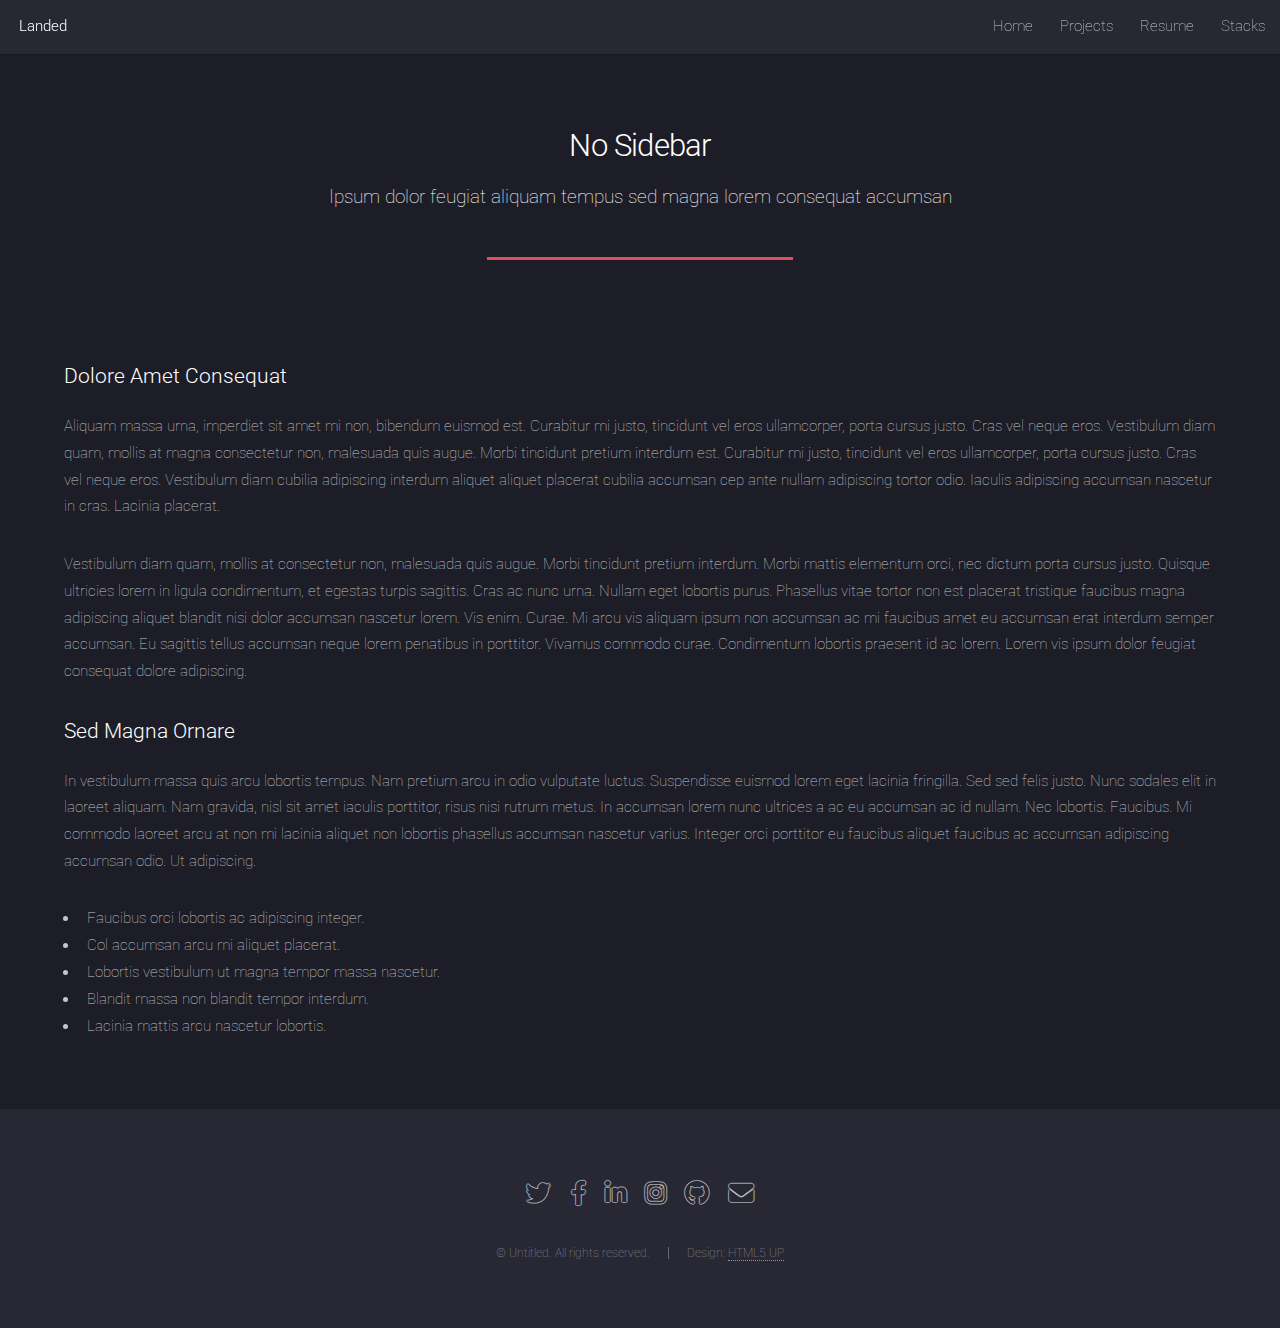
==== commit 4ec9e207: "nav 전체 layout 수정" ====
--- a/baseInformation.html
+++ b/baseInformation.html
@@ -21,25 +21,15 @@
 					<nav id="nav">
 						<ul>
 							<li><a href="index.html">Home</a></li>
-							<li>
-								<a href="#">Layouts</a>
-								<ul>
-									<li><a href="left-sidebar.html">Left Sidebar</a></li>
-									<li><a href="right-sidebar.html">Right Sidebar</a></li>
-									<li><a href="no-sidebar.html">No Sidebar</a></li>
-									<li>
-										<a href="#">Submenu</a>
-										<ul>
-											<li><a href="#">Option 1</a></li>
-											<li><a href="#">Option 2</a></li>
-											<li><a href="#">Option 3</a></li>
-											<li><a href="#">Option 4</a></li>
-										</ul>
-									</li>
-								</ul>
-							</li>
-							<li><a href="elements.html">Elements</a></li>
-							<li><a href="#" class="button primary">Sign Up</a></li>
+				            <li>
+                                <a href="baseProject.html">Projects</a>
+                                <ul>
+                                    <li><a href="scoutProject.html">[축구데이터] scout</a></li>
+                                    <li><a href="#">[금융 지표] gazuaa</a></li>
+                                </ul>
+                            </li>
+                            <li> <a href="baseInformation.html">Resume</a></li>
+                            <li> <a href="techSet.html">Stacks</a></li>
 						</ul>
 					</nav>
 				</header>
